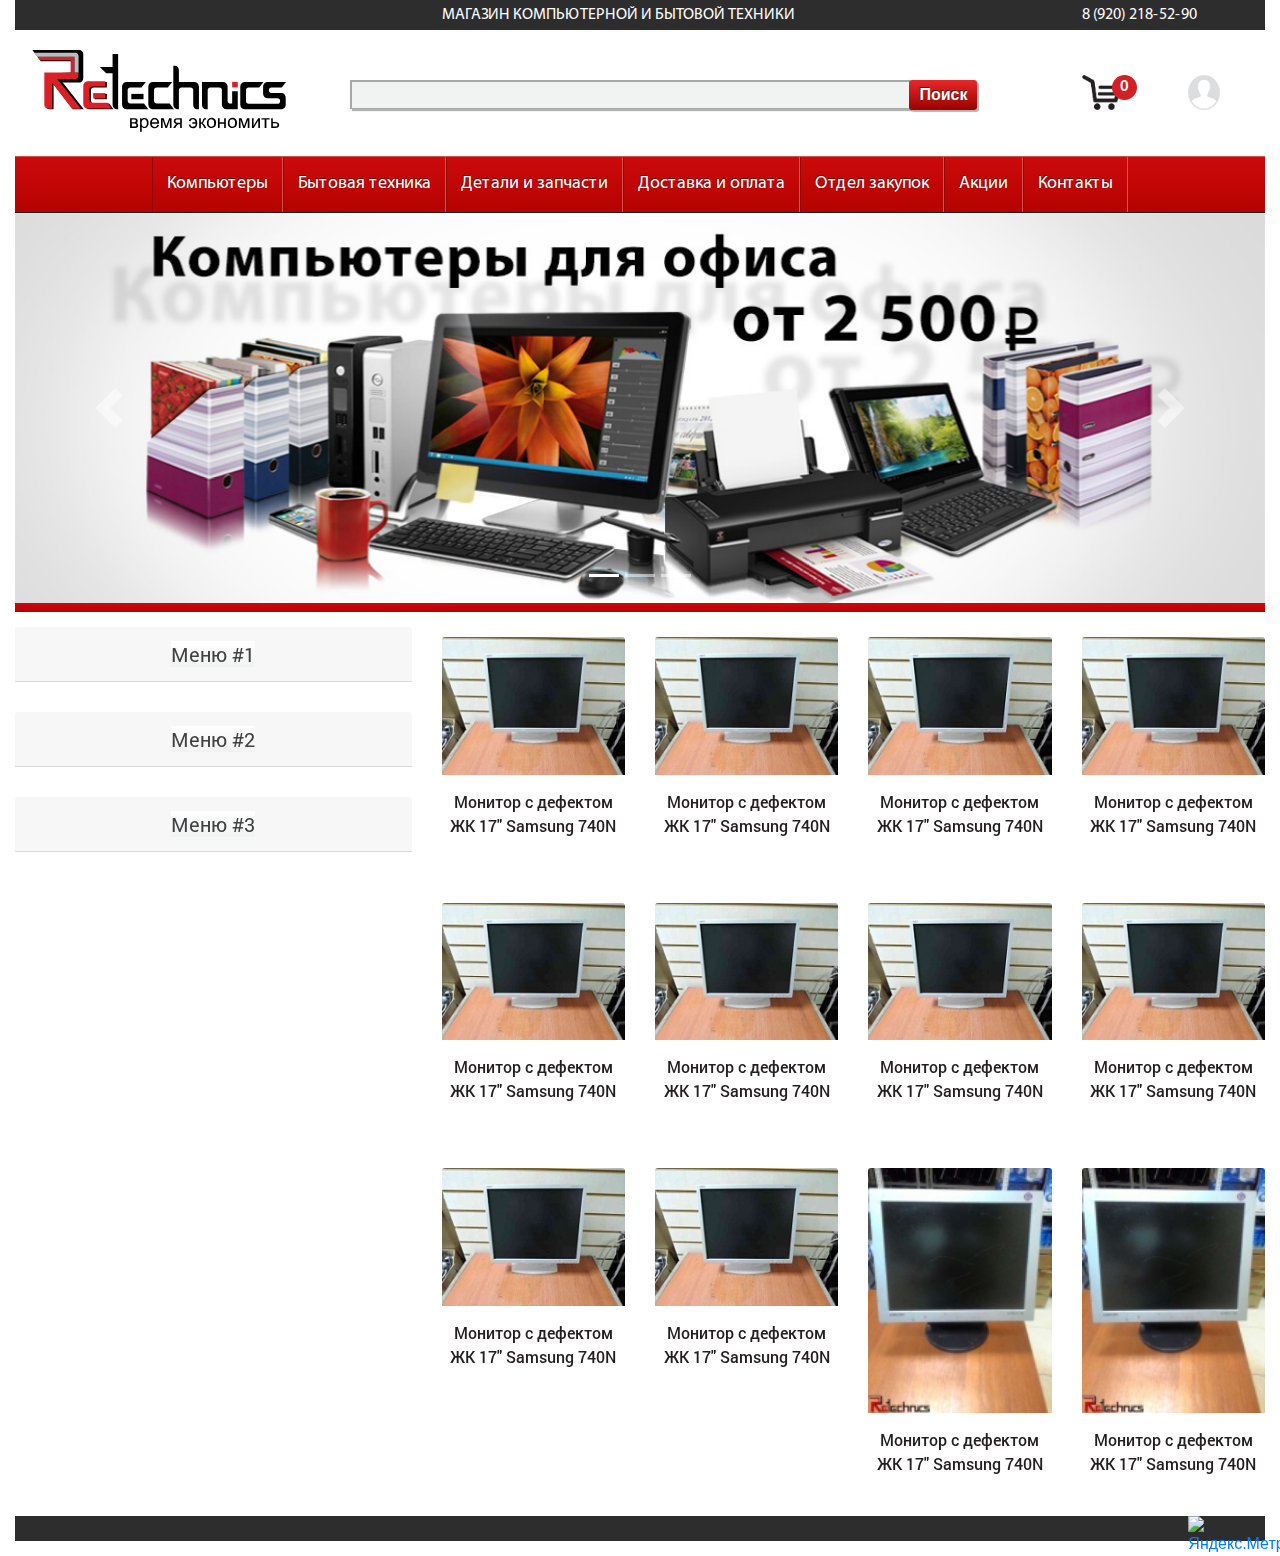
==== index.html @ f25ed740 "каталог v.1" ====
<!doctype html>
<html lang="en">
  <head>
    <!-- Required meta tags -->
    <meta charset="utf-8">
    <meta name="viewport" content="width=device-width, initial-scale=1, shrink-to-fit=no">
    <link rel="shortcut icon" href="image/favicon.ico" type="image/x-icon">
    <!-- Bootstrap CSS -->
    <link rel="stylesheet" href="css/bootstrap.min.css">
    <link rel="stylesheet" href="template_styles.css">
    <link rel="stylesheet" href="css/fonts.css">
    <!-- font-awesome -->
    <link rel="stylesheet" href="https://maxcdn.bootstrapcdn.com/font-awesome/4.4.0/css/font-awesome.min.css">


    <title>Ретехника - сток-центр компьютеров и мелкой бытовой техники </title>
  </head>
  <body>
    <!--header -->
    <header>
      <!--container-fluid-->
      <div class="container-fluid">

        <!--headline-->
        <div class= "headline">

          <!--row headline_phone-->
          <div class="headline_phone">  
            <div class="row">
                <div class="col-xl-4"></div>
                <div class="col-xl-4">МАГАЗИН КОМПЬЮТЕРНОЙ И БЫТОВОЙ ТЕХНИКИ</div>
                <div class="col-xl-2"></div>
                <div class="col-xl-2">8 (920) 218-52-90</div>
            </div>
          </div>
          <!--/row headline_phone-->

          <!--row logo_search_basket_lk-->
          <div class="row">
            <!--header_logo -->
            <div class="col-xl-3">
              <div class="headline_logo">
                <a href="#"><img src="image/logo.svg"></a>
              </div> 
            </div>
            <!--/header_logo-->
            <!--header_search -->
            <div class="col-xl-7">
              <div class="headline_search">
                <form action="/search/index.php" id="src_form">
                  <input class="headline_srctxt" type="text" name="q" value="" size="15" maxlength="50">      
                  <input class="headline_srcbnt" name="s" type="submit" value="Поиск">
                </form>
              </div>
            </div>
            <!--/header_search -->
            <!--header_basket -->
            <div class="col-xl-1">
              <div class="headline_basket">
                <a href="#">
                  <img src="image/cart.png" alt="Корзина">
                  <span>0</span>
                </a>
              </div>
            </div>  
            <!--/header_basket -->
            <!--header_lk -->
            <div class="col-xl-1">
              <div class="headline_login">
                <a href="#">
                  <img src="image/login.png" alt="Корзина">
                </a>
              </div>
            </div>  
            <!--/header_lk -->            
          </div>
          <!--/row logo_search_basket_lk-->

          <!--row header_menu-->
          <div class="row">
            <!--header_menu -->
            <div class="col-xl-12">
              <nav class="nav justify-content-center h_menu">
                <a class="nav-link active h_menu_item" href="#">Компьютеры</a>
                <a class="nav-link h_menu_item" href="#">Бытовая техника</a>
                <a class="nav-link h_menu_item" href="#">Детали и запчасти</a>
                <a class="nav-link h_menu_item" href="#">Доставка и оплата</a>
                <a class="nav-link h_menu_item" href="#">Отдел закупок</a>
                <a class="nav-link h_menu_item" href="#">Акции</a>
                <a class="nav-link h_menu_item" href="#">Контакты</a>
              </nav>
            </div>
            <!--/header_menu -->
          </div>
          <!--/row header_menu-->

          <!--row header_slider-->
          <div class="row">
            <div class="col-xl-12">
              <!--header_slider -->
              <div id="carouselExampleIndicators" class="carousel slide" data-ride="carousel">
                <ol class="carousel-indicators">
                  <li class="active" data-target="#carouselExampleIndicators" data-slider-to="0"></li>
                  <li data-target="#carouselExampleIndicators" data-slider-to="2"></li>
                  <li data-target="#carouselExampleIndicators" data-slider-to="3"></li>
                </ol>
                <div class="carousel-inner">
                  <div class="carousel-item active">
                    <img src="image/1.jpg" alt="" class="d-block w-100">
                  </div>
                  <div class="carousel-item ac">
                    <img src="image/2.jpg" alt="" class="d-block w-100">
                  </div>
                  <div class="carousel-item">
                    <img src="image/3.jpg" alt="" class="d-block w-100">
                  </div>
                </div>
                <a href="#carouselExampleIndicators" class="carousel-control-prev" role="button" data-slide="prev">
                  <span class="carousel-control-prev-icon" aria-hidden="true"></span>
                  <span class="sr-only">Previous</span>
                </a>
                <a href="#carouselExampleIndicators" class="carousel-control-next" role="button" data-slide="next">
                  <span class="carousel-control-next-icon" aria-hidden="true"></span>
                  <span class="sr-only">Next</span>
                </a>
              </div>
              <!--/header_slider -->
            </div>  
          </div>
          <!--/row header_slider -->

          <!--row header_bottom -->
          <div class="row">
            <div class="col-xl-12">
              <div class="headline_bottom"></div>
            </div>
          </div>
          <!--/row header_bottom -->
        </div>
        <!--/headline --> 
      </div>
      <!--/container-fluid-->
    </header>
    <!--/header -->

    <!--content-->
    <content>
      <!--container-fluid-->
      <div class="container-fluid">

          <!--row-->
          <div class="row">

            <div class="col-xl-4">
              <!--Left menu-->
              <div id="accordion">

                <!-- Первый уровень меню-->
                <div class="card lm">
                  <div class="card-header" id="headingOne">
                      <a data-toggle="collapse" href="#collapseOne">Меню #1</a>
                  </div>

                  <!-- Обертка для второго уровня меню-->
                  <div id="collapseOne" class="collapse" aria-labelledby="headingOne" data-parent="#accordion">
                    <div class="card-body">

                      <!-- Второй уровень меню-->
                      <div class="card">
                        <div class="card-header" id="headingOne_1">
                            <a data-toggle="collapse" href="#collapseOne_1">Меню #1_1</a>
                        </div>

                        <!-- Обертка для третьего уровня меню-->
                        <div id="collapseOne_1" class="collapse" aria-labelledby="headingOne_1" data-parent="#collapseOne">
                          <div class="card-body">
                            <!-- Третий уровень меню-->
                            <div class="card">
                              <div class="card-header" id="headingOne_1_1">
                                  <a data-toggle="collapse" href="#">Меню #1_1_1</a>
                              </div>
                            </div>
                            <div class="card">
                              <div class="card-header" id="headingOne_1_2">
                                  <a data-toggle="collapse" href="#">Меню #1_1_2</a>
                              </div>
                            </div>
                            <div class="card">
                              <div class="card-header" id="headingOne_1_3">
                                  <a data-toggle="collapse" href="#">Меню #1_1_3</a>
                              </div>
                            </div>
                            <div class="card">
                              <div class="card-header" id="headingOne_1_4">
                                  <a data-toggle="collapse" href="#">Меню #1_1_4</a>
                              </div>
                            </div>
                          </div>
                        </div>
                      </div>

                      <!-- Второй уровень меню-->
                      <div class="card">
                        <div class="card-header" id="headingOne_2">
                            <a data-toggle="collapse" href="#collapseOne_2">Меню #1_2</a>
                        </div>

                        <!-- Обертка для третьего уровня меню-->
                        <div id="collapseOne_2" class="collapse" aria-labelledby="headingOne_2" data-parent="#collapseOne">
                          <div class="card-body">
                            <!-- Третий уровень меню-->
                            <div class="card">
                              <div class="card-header" id="headingOne_2_1">
                                  <a data-toggle="collapse" href="#">Меню #1_2_1</a>
                              </div>
                            </div>
                            <div class="card">
                              <div class="card-header" id="headingOne_2_2">
                                  <a data-toggle="collapse" href="#">Меню #1_2_2</a>
                              </div>
                            </div>
                            <div class="card">
                              <div class="card-header" id="headingOne_2_3">
                                  <a data-toggle="collapse" href="#">Меню #1_2_3</a>
                              </div>
                            </div>
                            <div class="card">
                              <div class="card-header" id="headingOne_2_4">
                                  <a data-toggle="collapse" href="#">Меню #1_2_4</a>
                              </div>
                            </div>
                          </div>
                        </div>
                      </div>

                      <!-- Второй уровень меню-->
                      <div class="card">
                        <div class="card-header" id="headingOne_3">
                            <a data-toggle="collapse" href="#collapseOne_3">Меню #1_3</a>
                        </div>

                        <!-- Обертка для третьего уровня меню-->
                        <div id="collapseOne_3" class="collapse" aria-labelledby="headingOne_3" data-parent="#collapseOne">
                          <div class="card-body">
                            <!-- Третий уровень меню-->
                            <div class="card">
                              <div class="card-header" id="headingOne_3_1">
                                  <a data-toggle="collapse" href="#">Меню #1_3_1</a>
                              </div>
                            </div>
                            <div class="card">
                              <div class="card-header" id="headingOne_3_2">
                                  <a data-toggle="collapse" href="#">Меню #1_3_2</a>
                              </div>
                            </div>
                            <div class="card">
                              <div class="card-header" id="headingOne_3_3">
                                  <a data-toggle="collapse" href="#">Меню #1_3_3</a>
                              </div>
                            </div>
                            <div class="card">
                              <div class="card-header" id="headingOne_3_4">
                                  <a data-toggle="collapse" href="#">Меню #1_3_4</a>
                              </div>
                            </div>

                          </div>
                        </div>
                      </div>        
                    </div>
                  </div>
                </div> 

                <!-- Первый уровень меню-->
                <div class="card lm">
                  <div class="card-header" id="headingTwo">
                      <a data-toggle="collapse" href="#collapseTwo">Меню #2</a>
                  </div>

                  <!-- Обертка для второго уровня меню-->
                  <div id="collapseTwo" class="collapse" aria-labelledby="headingTwo" data-parent="#accordion">
                    <div class="card-body">

                      <!--Второй уровень меню-->
                      <div class="card">
                        <div class="card-header" id="headingTwo_1">
                            <a data-toggle="collapse" href="#">Меню #2_1</a>
                        </div>
                      </div>
                      <!--Второй уровень меню-->
                      <div class="card">
                        <div class="card-header" id="headingTwo_2">
                            <a data-toggle="collapse" href="#">Меню #2_2</a>
                        </div>
                      </div>
                      <!--Второй уровень меню-->
                      <div class="card">
                        <div class="card-header" id="headingTwo_3">
                            <a data-toggle="collapse" href="#">Меню #2_3</a>
                        </div>
                      </div>          

                    </div>
                  </div>
                </div>

                <!-- Первый уровень меню-->
                <div class="card lm">
                  <div class="card-header" id="headingThree">
                       <a data-toggle="collapse" href="#collapseThree">Меню #3</a>
                  </div>
                  <div id="collapseThree" class="collapse" aria-labelledby="headingThree" data-parent="#accordion">
                    <div class="card-body">
                      <!--Второй уровень меню-->
                      <div class="card">
                        <div class="card-header" id="headingThree_1">
                            <a data-toggle="collapse" href="#">Меню #3_1</a>
                        </div>
                      </div>
                      <!--Второй уровень меню-->
                      <div class="card">
                        <div class="card-header" id="headingThree_2">
                            <a data-toggle="collapse" href="#">Меню #3_2</a>
                        </div>
                      </div>
                      <!--Второй уровень меню-->
                      <div class="card">
                        <div class="card-header" id="headingThree_3">
                            <a data-toggle="collapse" href="#">Меню #3_3</a>
                        </div>
                      </div>
                    </div>
                  </div>
                </div>
              </div>
              <!--/Left menu-->
            </div>

            <div class="col-xl-8">
              <!--row 1-->
              <div class="row">
                <div class="card-deck">
                  <div class="card">
                    <img class="card-img-top" src="image/prod_1.jpg" alt="Card image cap">
                    <div class="card-footer">Монитор с дефектом ЖК 17" Samsung 740N</div>
                  </div>
                  <div class="card">
                    <img class="card-img-top" src="image/prod_1.jpg" alt="Card image cap">
                    <div class="card-footer">Монитор с дефектом ЖК 17" Samsung 740N</div>
                  </div>
                  <div class="card">
                    <img class="card-img-top" src="image/prod_1.jpg" alt="Card image cap">
                    <div class="card-footer">Монитор с дефектом ЖК 17" Samsung 740N</div>
                  </div>
                  <div class="card">
                    <img class="card-img-top" src="image/prod_1.jpg" alt="Card image cap">
                    <div class="card-footer">Монитор с дефектом ЖК 17" Samsung 740N</div>
                  </div>
                </div>
              </div>
              <!--/row 1-->
              <!--row 2-->
              <div class="row">
                <div class="card-deck">
                  <div class="card">
                    <img class="card-img-top" src="image/prod_1.jpg" alt="Card image cap">
                    <div class="card-footer">Монитор с дефектом ЖК 17" Samsung 740N</div>
                  </div>
                  <div class="card">
                    <img class="card-img-top" src="image/prod_1.jpg" alt="Card image cap">
                    <div class="card-footer">Монитор с дефектом ЖК 17" Samsung 740N</div>
                  </div>
                  <div class="card">
                    <img class="card-img-top" src="image/prod_1.jpg" alt="Card image cap">
                    <div class="card-footer">Монитор с дефектом ЖК 17" Samsung 740N</div>
                  </div>
                  <div class="card">
                    <img class="card-img-top" src="image/prod_1.jpg" alt="Card image cap">
                    <div class="card-footer">Монитор с дефектом ЖК 17" Samsung 740N</div>
                  </div>
                </div>
              </div>
              <!--/row end-->
              <!--row 3-->
              <div class="row">
                <div class="card-deck">
                  <div class="card">
                    <img class="card-img-top" src="image/prod_1.jpg" alt="Card image cap">
                    <div class="card-footer">Монитор с дефектом ЖК 17" Samsung 740N</div>
                  </div>
                  <div class="card">
                    <img class="card-img-top" src="image/prod_1.jpg" alt="Card image cap">
                    <div class="card-footer">Монитор с дефектом ЖК 17" Samsung 740N</div>
                  </div>
                  <div class="card">
                    <img class="card-img-top" src="image/prod_2.jpg" alt="Card image cap">
                    <div class="card-footer">Монитор с дефектом ЖК 17" Samsung 740N</div>
                  </div>
                  <div class="card">
                    <img class="card-img-top" src="image/prod_2.jpg" alt="Card image cap">
                    <div class="card-footer">Монитор с дефектом ЖК 17" Samsung 740N</div>
                  </div>
                </div>
              </div>
              <!--/row 3-->
            </div>

          </div> 
          <!--/row-->
      </div>
      <!--/container-fluid-->
    </content>
    <!--/content-->      

    <footer>
      <div class="container-fluid">
        <div class="footerline_chet">
          <div class="row">
            <div class="col-md-11"></div>
            <div class="col-md-1">
              <!-- Yandex.Metrika informer -->
              <a href="https://metrika.yandex.ru/stat/?id=29306175&amp;from=informer" target="_blank" rel="nofollow"><!-- /Yandex.Metrika informer --><img src="https://informer.yandex.ru/informer/29306175/1_1_FFFFFFFF_EFEFEFFF_0_pageviews" style="width:80px; height:15px; border:0;" alt="Яндекс.Метрика" title="Яндекс.Метрика: данные за сегодня (просмотры)" class="ym-advanced-informer" data-cid="29306175" data-lang="ru"></a>
              <!-- /Yandex.Metrika informer -->
            </div>
          </div>
        </div>
      </div>
    </footer>

    <!-- Optional JavaScript -->
    <!-- jQuery first, then Popper.js, then Bootstrap JS -->
    <script src="https://code.jquery.com/jquery-3.3.1.slim.min.js" integrity="sha384-q8i/X+965DzO0rT7abK41JStQIAqVgRVzpbzo5smXKp4YfRvH+8abtTE1Pi6jizo" crossorigin="anonymous"></script>
    <script src="https://cdnjs.cloudflare.com/ajax/libs/popper.js/1.14.3/umd/popper.min.js" integrity="sha384-ZMP7rVo3mIykV+2+9J3UJ46jBk0WLaUAdn689aCwoqbBJiSnjAK/l8WvCWPIPm49" crossorigin="anonymous"></script>
    <script src="https://stackpath.bootstrapcdn.com/bootstrap/4.1.2/js/bootstrap.min.js" integrity="sha384-o+RDsa0aLu++PJvFqy8fFScvbHFLtbvScb8AjopnFD+iEQ7wo/CG0xlczd+2O/em" crossorigin="anonymous"></script>
    <script>document.write('<script src="http://' + (location.host || 'localhost').split(':')[0] + ':35729/livereload.js?snipver=1"></' + 'script>')</script>
  </body>
</html>
---- template_styles.css ----
body {
	color: #000000;
}

/*** header***/
.headline {
	background-color: #ffffff;
}
.headline_phone{
    background-color: #2E2D2E;
    height: 30px;
    font-family: "MyriadPro-Regular";4
    font-size: 12px;
    color: #ffffff;
    line-height: 30px;
    }

.headline_logo{
	margin: 15px;
}

/* header_search*/
.headline_search{
    width: 100%;
    /*height: 100px;*/
}
.headline_srctxt{
    width: 560px;
    margin: 50px 15px 0px 15px;
    border-top: 2px solid #A6A7A7;
    border-left: 2px solid #A6A7A7;
    border-bottom: 1px solid #A6A7A7;
    border-right: 1px solid #A6A7A7;
    background: #F1F2F2;
    box-shadow: 2px 2px 1px rgba(0,0,0,0.3);
}
.headline_srcbnt{
    background: #e62929;
    background: -moz-linear-gradient(-90deg, #e62929 0%, #990300 100%);
    background: -webkit-gradient(linear, left top, right bottom, color-stop(0%,#e62929), color-stop(100%,#990300));
    background: -webkit-linear-gradient(-90deg, #e62929 0%,#990300 100%);
    background: -o-linear-gradient(-90deg, #e62929 0%,#990300 100%);
    background: -ms-linear-gradient(-90deg, #e62929 0%,#990300 100%);
    background: linear-gradient(180deg, #e62929 0%,#990300 100%);
    filter: progid:DXImageTransform.Microsoft.gradient( startColorstr='#e62929', endColorstr='#990300',GradientType=1 );
    padding: 3px 10px;
    border: none;
    border-radius: 3px;
    color: #fff;
    font-weight: bold;
    cursor: pointer;
    text-shadow: -1px -1px 0px #630C0C;
    box-shadow: 2px 2px 1px rgba(0,0,0,0.3);
    position: relative;
    left: -20px;
}
/* /header_search*/

/* header_basket*/
.headline_basket, 
.headline_login{
    position: relative;
    display: inline-block;
    margin-top: 45px;
}
.headline_basket a img,
.headline_login a img {
    height: 35px;
}
.headline_basket a span {
    font-family: "MyriadPro-Semibold" !important;
    background-color: #D32027;
    position: absolute;
    color: #fff;
    width: 25px;
    height: 25px;
    text-align: center;
    -webkit-border-radius: 100px;
    -moz-border-radius: 100px;
    border-radius: 100px;
    top: 0;
    right: -15px;
}
/* /header_basket*/

/* header_menu*/
.h_menu{
    margin-top: 5px;
    background: linear-gradient(to bottom, rgba(204,10,10,1) 0%,rgba(181,3,0,1) 100%);    
    width: 100%;
    border-top: 1px solid #D55251;
    border-bottom: 1px solid #231F20;; 
}
.h_menu_item{
    border-right: 1px solid #D35150;
    border-left: 1px solid  #8A0C0A;
    padding: 14px;
    color: #fff;
    font-size: 18px;
    text-decoration: none;
    font-family: "MyriadPro-Regular";
    text-shadow: -1px -1px 0px #630C0C;   
}
/* /header_menu*/

/* header_slider*/
.carousel-control-next-icon, 
.carousel-control-prev-icon {
    height: 40px;
    width: 40px;
}
/* /header_slider*/


.headline_bottom {
    background: linear-gradient(to bottom, rgba(204,10,10,1) 0%,rgba(181,3,0,1) 100%);
    height: 9px;
    width: 100%;
}
/*** /header***/

/**/
.content_logo{
    position: relative;
    left: -25px;
}
/*Левое меню*/
.lm a{
    width: 100%;
    font-family: "RobotoRegular";
    font-size: 20px;
    color: #414042;
    background: #ffffff;
    background: -moz-linear-gradient(top, #ffffff 0%, #f1f2f2 100%);
    background: -webkit-gradient(linear, left top, left bottom, color-stop(0%,#ffffff), color-stop(100%,#f1f2f2));
    background: -webkit-linear-gradient(top, #ffffff 0%,#f1f2f2 100%);
    background: -o-linear-gradient(top, #ffffff 0%,#f1f2f2 100%);
    background: -ms-linear-gradient(top, #ffffff 0%,#f1f2f2 100%);
    background: linear-gradient(to bottom, #ffffff 0%,#f1f2f2 100%);
    filter: progid:DXImageTransform.Microsoft.gradient( startColorstr='#ffffff', endColorstr='#f1f2f2',GradientType=0 );
}
.lm_l1{
    padding-left: 35px;
}
.lm_l2{
    padding-left: 50px;
}
.lm_l3{
    padding-left: 65px;
}
/*Левое меню*/
/*Блок Каталог*/
.card-deck{
    margin-left: 0;
    margin-right: 0;
    margin-top: 10px;
    margin-bottom: 10px;
}
.card, .card-footer{
    border: 0;
    background: transparent;
    padding: 15px 0 15px 0;
    text-align: center;
    font-family: "RobotoMedium";
    font-size: 16px;
    color: #231F20;
}
.card-body{
    vertical-align: middle;
    margin:auto;
    flex: none;
    padding: 0;
}

/*Блок Каталог*/
/*Подвал сайта*/
.footerline_chet{
    background: #2E2D2E;
    height: 25px;
}
.footerline_2
/*подвал сайта*/
---- css/fonts.css ----
/* font-family: "RobotoRegular"; */
@font-face {
	font-family: "RobotoRegular";
	src: url("../fonts/RobotoRegular/RobotoRegular.eot");
	src: url("../fonts/RobotoRegular/RobotoRegular.eot?#iefix")format("embedded-opentype"),
	url("../fonts/RobotoRegular/RobotoRegular.woff") format("woff"),
	url("../fonts/RobotoRegular/RobotoRegular.ttf") format("truetype");
	font-style: normal;
	font-weight: normal;
}
/* font-family: "RobotoLight"; */
@font-face {
	font-family: "RobotoLight";
	src: url("../fonts/RobotoLight/RobotoLight.eot");
	src: url("../fonts/RobotoLight/RobotoLight.eot?#iefix")format("embedded-opentype"),
	url("../fonts/RobotoLight/RobotoLight.woff") format("woff"),
	url("../fonts/RobotoLight/RobotoLight.ttf") format("truetype");
	font-style: normal;
	font-weight: normal;
}
/* font-family: "RobotoMedium"; */
@font-face {
	font-family: "RobotoMedium";
	src: url("../fonts/RobotoMedium/RobotoMedium.eot");
	src: url("../fonts/RobotoMedium/RobotoMedium.eot?#iefix")format("embedded-opentype"),
	url("../fonts/RobotoMedium/RobotoMedium.woff") format("woff"),
	url("../fonts/RobotoMedium/RobotoMedium.ttf") format("truetype");
	font-style: normal;
	font-weight: normal;
}
/* font-family: "RobotoBold"; */

@font-face {
	font-family: "RobotoBold";
	src: url("../fonts/RobotoBold/RobotoBold.eot");
	src: url("../fonts/RobotoBold/RobotoBold.eot?#iefix")format("embedded-opentype"),
	url("../fonts/RobotoBold/RobotoBold.woff") format("woff"),
	url("../fonts/RobotoBold/RobotoBold.ttf") format("truetype");
	font-style: normal;
	font-weight: normal;
}
@font-face {
	font-family: "MyriadPro-BoldIt";
	src: url("../fonts/MyriadPro-BoldIt/MyriadPro-BoldIt.eot");
	src: url("../fonts/MyriadPro-BoldIt/MyriadPro-BoldIt.eot?#iefix")format("embedded-opentype"),
	url("../fonts/MyriadPro-BoldIt/MyriadPro-BoldIt.woff") format("woff"),
	url("../fonts/MyriadPro-BoldIt/MyriadPro-BoldIt.ttf") format("truetype");
	font-style: normal;
	font-weight: normal;
}
@font-face {
	font-family: "MyriadPro-Semibold";
	src: url("../fonts/MyriadPro-Semibold/MyriadPro-Semibold.eot");
	src: url("../fonts/MyriadPro-Semibold/MyriadPro-Semibold.eot?#iefix")format("embedded-opentype"),
	url("../fonts/MyriadPro-Semibold/MyriadPro-Semibold.woff") format("woff"),
	url("../fonts/MyriadPro-Semibold/MyriadPro-Semibold.ttf") format("truetype");
	font-style: normal;
	font-weight: normal;
}
@font-face {
	font-family: "MyriadPro-Regular";
	src: url("../fonts/MyriadPro-Regular/MyriadPro-Regular.eot");
	src: url("../fonts/MyriadPro-Regular/MyriadPro-Regular.eot?#iefix")format("embedded-opentype"),
	url("../fonts/MyriadPro-Regular/MyriadPro-Regular.woff") format("woff"),
	url("../fonts/MyriadPro-Regular/MyriadPro-Regular.ttf") format("truetype");
	font-style: normal;
	font-weight: normal;
}
@font-face {
	font-family: "MyriadPro-Bold";
	src: url("../fonts/MyriadPro-Bold/MyriadPro-Bold.eot");
	src: url("../fonts/MyriadPro-Bold/MyriadPro-Bold.eot?#iefix")format("embedded-opentype"),
	url("../fonts/MyriadPro-Bold/MyriadPro-Bold.woff") format("woff"),
	url("../fonts/MyriadPro-Bold/MyriadPro-Bold.ttf") format("truetype");
	font-style: normal;
	font-weight: normal;
}
@font-face {
	font-family: "RobotoRegular";
	src: url("../fonts/RobotoRegular/RobotoRegular.eot");
	src: url("../fonts/RobotoRegular/RobotoRegular.eot?#iefix")format("embedded-opentype"),
	url("../fonts/RobotoRegular/RobotoRegular.woff") format("woff"),
	url("../fonts/RobotoRegular/RobotoRegular.ttf") format("truetype");
	font-style: normal;
	font-weight: normal;
}
@font-face {
	font-family: "RobotoMedium";
	src: url("../fonts/RobotoMedium/RobotoMedium.eot");
	src: url("../fonts/RobotoMedium/RobotoMedium.eot?#iefix")format("embedded-opentype"),
	url("../fonts/RobotoMedium/RobotoMedium.woff") format("woff"),
	url("../fonts/RobotoMedium/RobotoMedium.ttf") format("truetype");
	font-style: normal;
	font-weight: normal;
}
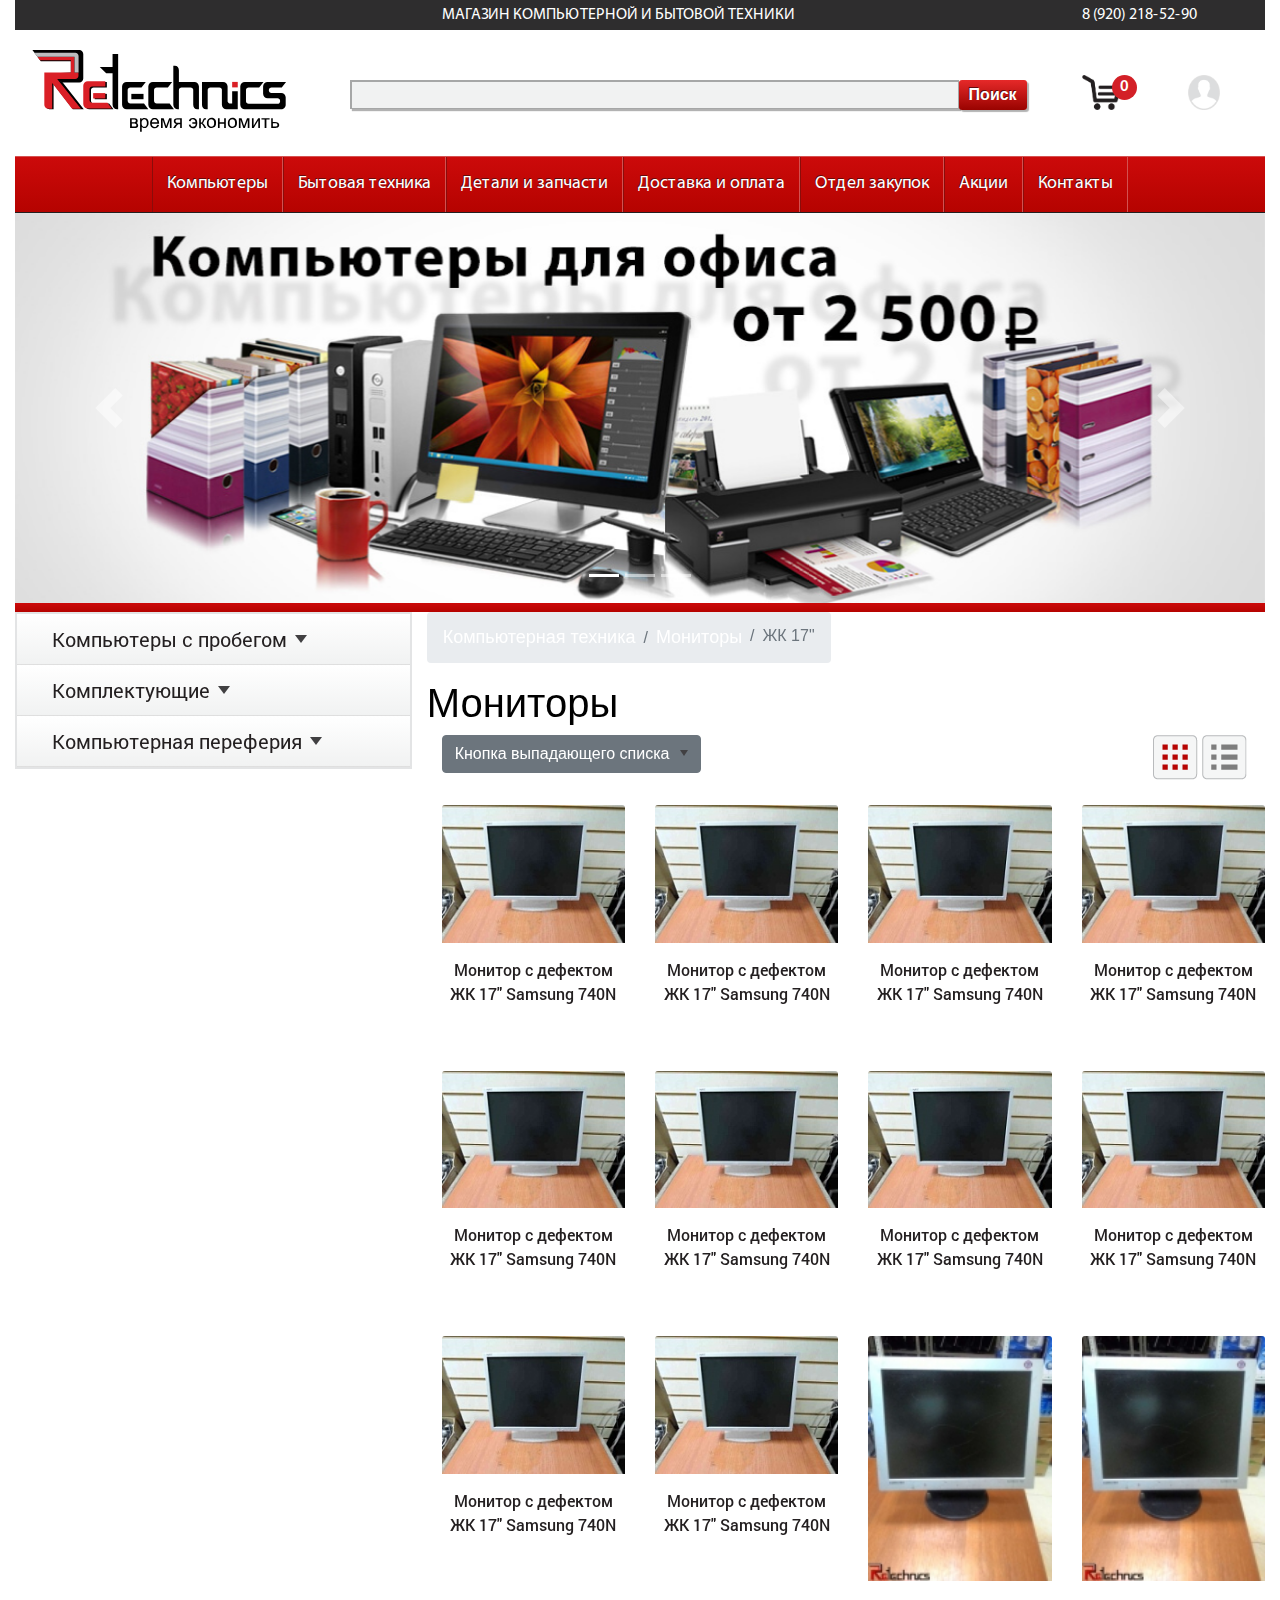
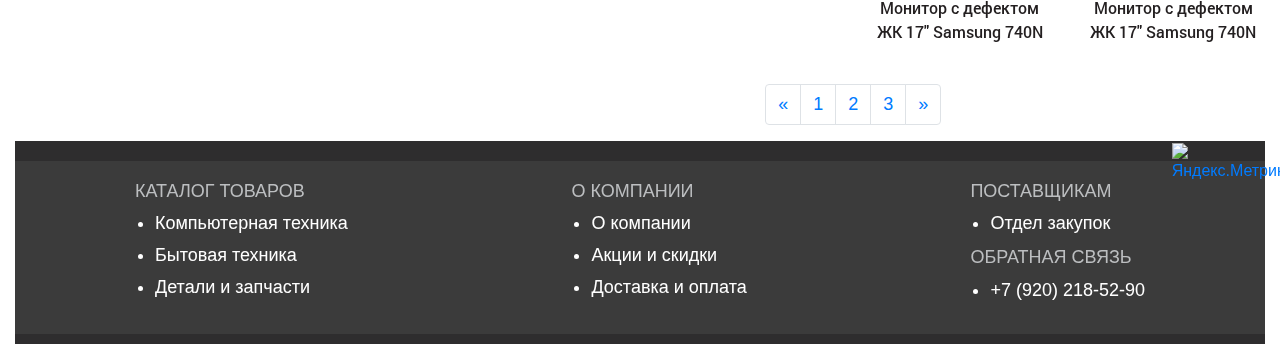
==== commit 00d01e7d: "каталог v.2" ====
--- a/index.html
+++ b/index.html
@@ -151,14 +151,15 @@
           <!--row-->
           <div class="row">
 
+            <!--left_menu-->
             <div class="col-xl-4">
               <!--Left menu-->
-              <div id="accordion">
+              <div class="LM" id="accordion">
 
                 <!-- Первый уровень меню-->
-                <div class="card lm">
-                  <div class="card-header" id="headingOne">
-                      <a data-toggle="collapse" href="#collapseOne">Меню #1</a>
+                <div class="card p-0">
+                  <div class="card-header lmenu" id="headingOne">
+                    <a data-toggle="collapse" href="#collapseOne" class="dropdown-toggle">Компьютеры с пробегом</a>
                   </div>
 
                   <!-- Обертка для второго уровня меню-->
@@ -166,33 +167,33 @@
                     <div class="card-body">
 
                       <!-- Второй уровень меню-->
-                      <div class="card">
-                        <div class="card-header" id="headingOne_1">
-                            <a data-toggle="collapse" href="#collapseOne_1">Меню #1_1</a>
+                      <div class="card p-0">
+                        <div class="card-header lmenu lm_l2" id="headingOne_1">
+                            <a data-toggle="collapse" href="#collapseOne_1"  class="dropdown-toggle">Компьютеры на платформе Intel</a>
                         </div>
 
                         <!-- Обертка для третьего уровня меню-->
                         <div id="collapseOne_1" class="collapse" aria-labelledby="headingOne_1" data-parent="#collapseOne">
                           <div class="card-body">
                             <!-- Третий уровень меню-->
-                            <div class="card">
-                              <div class="card-header" id="headingOne_1_1">
-                                  <a data-toggle="collapse" href="#">Меню #1_1_1</a>
-                              </div>
-                            </div>
-                            <div class="card">
-                              <div class="card-header" id="headingOne_1_2">
-                                  <a data-toggle="collapse" href="#">Меню #1_1_2</a>
-                              </div>
-                            </div>
-                            <div class="card">
-                              <div class="card-header" id="headingOne_1_3">
-                                  <a data-toggle="collapse" href="#">Меню #1_1_3</a>
-                              </div>
-                            </div>
-                            <div class="card">
-                              <div class="card-header" id="headingOne_1_4">
-                                  <a data-toggle="collapse" href="#">Меню #1_1_4</a>
+                            <div class="card p-0">
+                              <div class="card-header lmenu lm_l3" id="headingOne_1_1">
+                                  <a data-toggle="collapse" href="#">370 Socket</a>
+                              </div>
+                            </div>
+                            <div class="card p-0">
+                              <div class="card-header lmenu lm_l3" id="headingOne_1_2">
+                                  <a data-toggle="collapse" href="#">478 Socket</a>
+                              </div>
+                            </div>
+                            <div class="card p-0">
+                              <div class="card-header lmenu lm_l3" id="headingOne_1_3">
+                                  <a data-toggle="collapse" href="#">775 Socket</a>
+                              </div>
+                            </div>
+                            <div class="card p-0">
+                              <div class="card-header lmenu lm_l3" id="headingOne_1_4">
+                                  <a data-toggle="collapse" href="#">1150 Socket</a>
                               </div>
                             </div>
                           </div>
@@ -200,33 +201,33 @@
                       </div>
 
                       <!-- Второй уровень меню-->
-                      <div class="card">
-                        <div class="card-header" id="headingOne_2">
-                            <a data-toggle="collapse" href="#collapseOne_2">Меню #1_2</a>
+                      <div class="card p-0">
+                        <div class="card-header lmenu lm_l2" id="headingOne_2">
+                            <a data-toggle="collapse" href="#collapseOne_2"  class="dropdown-toggle">Компьютеры на платформе AMD</a>
                         </div>
 
                         <!-- Обертка для третьего уровня меню-->
                         <div id="collapseOne_2" class="collapse" aria-labelledby="headingOne_2" data-parent="#collapseOne">
                           <div class="card-body">
                             <!-- Третий уровень меню-->
-                            <div class="card">
-                              <div class="card-header" id="headingOne_2_1">
-                                  <a data-toggle="collapse" href="#">Меню #1_2_1</a>
-                              </div>
-                            </div>
-                            <div class="card">
-                              <div class="card-header" id="headingOne_2_2">
-                                  <a data-toggle="collapse" href="#">Меню #1_2_2</a>
-                              </div>
-                            </div>
-                            <div class="card">
-                              <div class="card-header" id="headingOne_2_3">
-                                  <a data-toggle="collapse" href="#">Меню #1_2_3</a>
-                              </div>
-                            </div>
-                            <div class="card">
-                              <div class="card-header" id="headingOne_2_4">
-                                  <a data-toggle="collapse" href="#">Меню #1_2_4</a>
+                            <div class="card p-0">
+                              <div class="card-header lmenu lm_l3" id="headingOne_2_1">
+                                  <a data-toggle="collapse" href="#">754 Socket</a>
+                              </div>
+                            </div>
+                            <div class="card p-0">
+                              <div class="card-header lmenu lm_l3" id="headingOne_2_2">
+                                  <a data-toggle="collapse" href="#">939 Socket</a>
+                              </div>
+                            </div>
+                            <div class="card p-0">
+                              <div class="card-header lmenu lm_l3" id="headingOne_2_3">
+                                  <a data-toggle="collapse" href="#">A Socket</a>
+                              </div>
+                            </div>
+                            <div class="card p-0">
+                              <div class="card-header lmenu lm_l3" id="headingOne_2_4">
+                                  <a data-toggle="collapse" href="#">AM2 Socket </a>
                               </div>
                             </div>
                           </div>
@@ -234,33 +235,33 @@
                       </div>
 
                       <!-- Второй уровень меню-->
-                      <div class="card">
-                        <div class="card-header" id="headingOne_3">
-                            <a data-toggle="collapse" href="#collapseOne_3">Меню #1_3</a>
+                      <div class="card p-0">
+                        <div class="card-header lmenu lm_l2" id="headingOne_3">
+                            <a data-toggle="collapse" href="#collapseOne_3"  class="dropdown-toggle">Компьютеры на платформе Apple</a>
                         </div>
 
                         <!-- Обертка для третьего уровня меню-->
                         <div id="collapseOne_3" class="collapse" aria-labelledby="headingOne_3" data-parent="#collapseOne">
                           <div class="card-body">
                             <!-- Третий уровень меню-->
-                            <div class="card">
-                              <div class="card-header" id="headingOne_3_1">
-                                  <a data-toggle="collapse" href="#">Меню #1_3_1</a>
-                              </div>
-                            </div>
-                            <div class="card">
-                              <div class="card-header" id="headingOne_3_2">
-                                  <a data-toggle="collapse" href="#">Меню #1_3_2</a>
-                              </div>
-                            </div>
-                            <div class="card">
-                              <div class="card-header" id="headingOne_3_3">
-                                  <a data-toggle="collapse" href="#">Меню #1_3_3</a>
-                              </div>
-                            </div>
-                            <div class="card">
-                              <div class="card-header" id="headingOne_3_4">
-                                  <a data-toggle="collapse" href="#">Меню #1_3_4</a>
+                            <div class="card p-0">
+                              <div class="card-header lmenu lm_l3" id="headingOne_3_1">
+                                  <a data-toggle="collapse" href="#">Компьютеры на платформе Apple</a>
+                              </div>
+                            </div>
+                            <div class="card p-0">
+                              <div class="card-header lmenu lm_l3" id="headingOne_3_2">
+                                  <a data-toggle="collapse" href="#">Компьютеры на платформе Apple</a>
+                              </div>
+                            </div>
+                            <div class="card p-0">
+                              <div class="card-header lmenu lm_l3" id="headingOne_3_3">
+                                  <a data-toggle="collapse" href="#">Компьютеры на платформе Apple</a>
+                              </div>
+                            </div>
+                            <div class="card p-0">
+                              <div class="card-header lmenu lm_l3" id="headingOne_3_4">
+                                  <a data-toggle="collapse" href="#">Компьютеры на платформе Apple</a>
                               </div>
                             </div>
 
@@ -272,9 +273,9 @@
                 </div> 
 
                 <!-- Первый уровень меню-->
-                <div class="card lm">
-                  <div class="card-header" id="headingTwo">
-                      <a data-toggle="collapse" href="#collapseTwo">Меню #2</a>
+                <div class="card p-0">
+                  <div class="card-header lmenu" id="headingTwo">
+                      <a data-toggle="collapse" href="#collapseTwo"  class="dropdown-toggle">Комплектующие</a>
                   </div>
 
                   <!-- Обертка для второго уровня меню-->
@@ -282,21 +283,21 @@
                     <div class="card-body">
 
                       <!--Второй уровень меню-->
-                      <div class="card">
-                        <div class="card-header" id="headingTwo_1">
-                            <a data-toggle="collapse" href="#">Меню #2_1</a>
+                      <div class="card p-0"> 
+                        <div class="card-header lmenu lm_l2" id="headingTwo_1">
+                            <a data-toggle="collapse" href="#">Оперативная память</a>
                         </div>
                       </div>
                       <!--Второй уровень меню-->
-                      <div class="card">
-                        <div class="card-header" id="headingTwo_2">
-                            <a data-toggle="collapse" href="#">Меню #2_2</a>
+                      <div class="card p-0">
+                        <div class="card-header lmenu lm_l2" id="headingTwo_2">
+                            <a data-toggle="collapse" href="#">Материнская плата</a>
                         </div>
                       </div>
                       <!--Второй уровень меню-->
-                      <div class="card">
-                        <div class="card-header" id="headingTwo_3">
-                            <a data-toggle="collapse" href="#">Меню #2_3</a>
+                      <div class="card p-0">
+                        <div class="card-header lmenu lm_l2" id="headingTwo_3">
+                            <a data-toggle="collapse" href="#">Процессоры</a>
                         </div>
                       </div>          
 
@@ -305,38 +306,87 @@
                 </div>
 
                 <!-- Первый уровень меню-->
-                <div class="card lm">
-                  <div class="card-header" id="headingThree">
-                       <a data-toggle="collapse" href="#collapseThree">Меню #3</a>
+                <div class="card p-0">
+                  <div class="card-header lmenu" id="headingThree">
+                       <a data-toggle="collapse" href="#collapseThree"  class="dropdown-toggle">Компьютерная переферия</a>
                   </div>
                   <div id="collapseThree" class="collapse" aria-labelledby="headingThree" data-parent="#accordion">
                     <div class="card-body">
                       <!--Второй уровень меню-->
-                      <div class="card">
-                        <div class="card-header" id="headingThree_1">
-                            <a data-toggle="collapse" href="#">Меню #3_1</a>
+                      <div class="card p-0">
+                        <div class="card-header lmenu lm_l2" id="headingThree_1">
+                            <a data-toggle="collapse" href="#">Флеш накопители USB</a>
                         </div>
                       </div>
                       <!--Второй уровень меню-->
-                      <div class="card">
-                        <div class="card-header" id="headingThree_2">
-                            <a data-toggle="collapse" href="#">Меню #3_2</a>
+                      <div class="card p-0">
+                        <div class="card-header lmenu lm_l2" id="headingThree_2">
+                            <a data-toggle="collapse" href="#">Флеш карты SD microSD</a>
                         </div>
                       </div>
                       <!--Второй уровень меню-->
-                      <div class="card">
-                        <div class="card-header" id="headingThree_3">
-                            <a data-toggle="collapse" href="#">Меню #3_3</a>
+                      <div class="card p-0">
+                        <div class="card-header lmenu lm_l2" id="headingThree_3">
+                            <a data-toggle="collapse" href="#">Блоки питания внешние</a>
                         </div>
                       </div>
                     </div>
                   </div>
                 </div>
               </div>
-              <!--/Left menu-->
-            </div>
-
+              <!--/Left menu-->              
+            </div>
+            <!--/left_menu-->
+
+
+            <!--catalog-->
             <div class="col-xl-8">
+              <!--breadcrumb-->
+              <div class="row">
+                <nav aria-label="breadcrumb">
+                  <ol class="breadcrumb">
+                    <li class="breadcrumb-item"><a href="#">Компьютерная техника</a></li>
+                    <li class="breadcrumb-item"><a href="#">Мониторы</a></li>
+                    <li class="breadcrumb-item active" aria-current="page">ЖК 17"</li>
+                  </ol>
+                </nav>
+              </div>
+              <!--/breadcrumb-->
+              <!--catalog_title-->
+              <div class="row">
+                <h1>Мониторы</h1>  
+              </div>
+              <!--/catalog_title-->
+
+              <!--catalog_view_settings-->
+              <div class="row">
+
+                <!--catalog_sort-->
+                <div class="col-xl-8"> 
+                  <div class="dropdown">
+                    <button class="btn btn-secondary dropdown-toggle" type="button" id="dropdownMenuButton" data-toggle="dropdown" aria-haspopup="true" aria-expanded="false">
+                      Кнопка выпадающего списка
+                    </button>
+                    <div class="dropdown-menu" aria-labelledby="dropdownMenuButton">
+                      <a class="dropdown-item" href="#">Action</a>
+                      <a class="dropdown-item" href="#">Another action</a>
+                      <a class="dropdown-item" href="#">Something else here</a>
+                    </div>
+                  </div>
+                </div>
+                <!--/catalog_sort-->
+                <div class="col-xl-2"></div>
+                <!--catalog_page_view-->
+                <div class="col-xl-2">
+                  <!--catalog_table_view-->
+                  <a href="#"><img src="image/table_view.png"></a>
+                  <!--catalog_list_view-->
+                  <a href="#"><img src="image/list_view.png"></a>
+                </div>
+                <!--/catalog_page_view-->
+              </div>  
+              <!--catalog_view_settings-->
+
               <!--row 1-->
               <div class="row">
                 <div class="card-deck">
@@ -403,7 +453,34 @@
                 </div>
               </div>
               <!--/row 3-->
-            </div>
+
+              <!--pagination-->
+              <div class="row">
+                <div class="col-xl-12">
+                <nav aria-label="Навигация по страиницам">
+                  <ul class="pagination justify-content-center">
+                    <li class="page-item">
+                      <a class="page-link" href="#" aria-label="Previous">
+                        <span aria-hidden="true">&laquo;</span>
+                        <span class="sr-only">Назад</span>
+                      </a>
+                    </li>
+                    <li class="page-item"><a class="page-link" href="#">1</a></li>
+                    <li class="page-item"><a class="page-link" href="#">2</a></li>
+                    <li class="page-item"><a class="page-link" href="#">3</a></li>
+                    <li class="page-item">
+                      <a class="page-link" href="#" aria-label="Next">
+                        <span aria-hidden="true">&raquo;</span>
+                        <span class="sr-only">Вперед</span>
+                      </a>
+                    </li>
+                  </ul>
+                </nav>
+                </div>
+              </div>
+              <!--pagination-->
+            </div>
+            <!--/catalog-->
 
           </div> 
           <!--/row-->
@@ -414,7 +491,10 @@
 
     <footer>
       <div class="container-fluid">
-        <div class="footerline_chet">
+
+        <!--yandex_metrika-->
+        <div class="footer_metrika">
+          <!--row_metrika-->
           <div class="row">
             <div class="col-md-11"></div>
             <div class="col-md-1">
@@ -423,7 +503,49 @@
               <!-- /Yandex.Metrika informer -->
             </div>
           </div>
+          <!--/row_metrika-->
         </div>
+        <!--yandex_metrika-->
+
+        <!--footer_menu-->
+        <div class="footer_menu">
+          <div class="row">
+            <div class="col-xl-12 d-flex justify-content-between">
+
+              <div>
+                <h3>Каталог товаров</h3>
+                <ul>
+                  <li><a href="#">Компьютерная техника</a></li>
+                  <li><a href="#">Бытовая техника</a></li>
+                  <li><a href="#">Детали и запчасти</a></li>
+                </ul>
+              </div>
+            
+              <div>
+                  <h3>О компании</h3>
+                  <ul>
+                    <li><a href="#">О компании</a></li>
+                    <li><a href="#">Акции и скидки</a></li>
+                    <li><a href="#">Доставка и оплата</a></li>
+                  </ul>
+                </div>
+            
+              <div>
+                    <h3>Поставщикам</h3>
+                    <ul>
+                      <li ><a href="#">Отдел закупок</a></li>
+                    </ul>
+                    <h3>Обратная связь</h3>
+                    <ul>
+                      <li><a href="#">+7 (920) 218-52-90</a></li>
+                    </ul>
+              </div>
+            
+          </div>
+
+        </div>
+        <!--/footer_menu-->
+
       </div>
     </footer>
 
--- a/template_styles.css
+++ b/template_styles.css
@@ -25,7 +25,7 @@
     /*height: 100px;*/
 }
 .headline_srctxt{
-    width: 560px;
+    width: 85%;
     margin: 50px 15px 0px 15px;
     border-top: 2px solid #A6A7A7;
     border-left: 2px solid #A6A7A7;
@@ -91,6 +91,10 @@
     border-top: 1px solid #D55251;
     border-bottom: 1px solid #231F20;; 
 }
+.h_menu a:hover{
+    background: #990300;
+    color: #fff;
+}
 .h_menu_item{
     border-right: 1px solid #D35150;
     border-left: 1px solid  #8A0C0A;
@@ -101,6 +105,7 @@
     font-family: "MyriadPro-Regular";
     text-shadow: -1px -1px 0px #630C0C;   
 }
+
 /* /header_menu*/
 
 /* header_slider*/
@@ -124,20 +129,53 @@
     position: relative;
     left: -25px;
 }
+
+/***  content***/
+
 /*Левое меню*/
-.lm a{
+.LM {
+    border: #E3E4E5 solid 2px;
+    padding: 0;
+    cursor: pointer;
+}
+.lmenu{
     width: 100%;
     font-family: "RobotoRegular";
     font-size: 20px;
     color: #414042;
-    background: #ffffff;
-    background: -moz-linear-gradient(top, #ffffff 0%, #f1f2f2 100%);
-    background: -webkit-gradient(linear, left top, left bottom, color-stop(0%,#ffffff), color-stop(100%,#f1f2f2));
-    background: -webkit-linear-gradient(top, #ffffff 0%,#f1f2f2 100%);
-    background: -o-linear-gradient(top, #ffffff 0%,#f1f2f2 100%);
-    background: -ms-linear-gradient(top, #ffffff 0%,#f1f2f2 100%);
-    background: linear-gradient(to bottom, #ffffff 0%,#f1f2f2 100%);
-    filter: progid:DXImageTransform.Microsoft.gradient( startColorstr='#ffffff', endColorstr='#f1f2f2',GradientType=0 );
+    background: #ffffff; /* Old browsers */
+    background: -moz-linear-gradient(top,  #ffffff 0%, #f1f2f2 100%); /* FF3.6+ */
+    background: -webkit-gradient(linear, left top, left bottom, color-stop(0%,#ffffff), color-stop(100%,#f1f2f2)); /* Chrome,Safari4+ */
+    background: -webkit-linear-gradient(top,  #ffffff 0%,#f1f2f2 100%); /* Chrome10+,Safari5.1+ */
+    background: -o-linear-gradient(top,  #ffffff 0%,#f1f2f2 100%); /* Opera 11.10+ */
+    background: -ms-linear-gradient(top,  #ffffff 0%,#f1f2f2 100%); /* IE10+ */
+    background: linear-gradient(to bottom,  #ffffff 0%,#f1f2f2 100%); /* W3C */
+    filter: progid:DXImageTransform.Microsoft.gradient( startColorstr='#ffffff', endColorstr='#f1f2f2',GradientType=0 ); /* IE6-9 */
+    text-align: left;
+    padding: 10px 35px;
+    }
+.lmenu:hover{
+    background: rgb(230,231,232); /* Old browsers */
+    background: -moz-linear-gradient(top,  rgba(230,231,232,1) 25%, rgba(241,242,242,1) 100%); /* FF3.6+ */
+    background: -webkit-gradient(linear, left top, left bottom, color-stop(25%,rgba(230,231,232,1)), color-stop(100%,rgba(241,242,242,1))); /* Chrome,Safari4+ */
+    background: -webkit-linear-gradient(top,  rgba(230,231,232,1) 25%,rgba(241,242,242,1) 100%); /* Chrome10+,Safari5.1+ */
+    background: -o-linear-gradient(top,  rgba(230,231,232,1) 25%,rgba(241,242,242,1) 100%); /* Opera 11.10+ */
+    background: -ms-linear-gradient(top,  rgba(230,231,232,1) 25%,rgba(241,242,242,1) 100%); /* IE10+ */
+    background: linear-gradient(to bottom,  rgba(230,231,232,1) 25%,rgba(241,242,242,1) 100%); /* W3C */
+    filter: progid:DXImageTransform.Microsoft.gradient( startColorstr='#e6e7e8', endColorstr='#f1f2f2',GradientType=0 ); /* IE6-9 */
+    filter: progid:DXImageTransform.Microsoft.gradient( startColorstr='#f4f5f6', endColorstr='#e8e9ea',GradientType=0 ); /* IE6-9 */
+
+}    
+.lmenu a{
+    width: 100%
+    padding: 0;
+    margin: 0;
+    border: none;
+    background: transparent;
+    color: #231F20;
+}
+.lmenu a:hover{
+    text-decoration: none;
 }
 .lm_l1{
     padding-left: 35px;
@@ -148,7 +186,21 @@
 .lm_l3{
     padding-left: 65px;
 }
+.dropdown-toggle::after{
+  display: inline-block;
+  width: 0;
+  height: 0;
+  margin-left: 0.4em;
+  vertical-align: 0.2em;
+  content: "";
+  border-top: 0.4em solid;
+  border-right: 0.3em solid transparent;
+  border-bottom: 0;
+  border-left: 0.3em solid transparent;
+  color: #414042;
+}
 /*Левое меню*/
+
 /*Блок Каталог*/
 .card-deck{
     margin-left: 0;
@@ -171,12 +223,47 @@
     flex: none;
     padding: 0;
 }
-
-/*Блок Каталог*/
+/* /Блок Каталог*/
+/***  /content***/
+
 /*Подвал сайта*/
-.footerline_chet{
+.footer_metrika{
     background: #2E2D2E;
-    height: 25px;
-}
-.footerline_2
+    height: 20px;
+    padding: 0px 20px;
+}
+.footer_metrika img{
+    vertical-align: top;
+    margin-top: 2px;
+}
+.footer_menu{
+    background: #3B3B3B;
+    min-height: 165px;
+    padding: 20px 120px;
+    border-bottom: #2E2D2E solid 10px;
+}
+.footer_menu h3{
+    text-transform: uppercase;
+    color: #BCBEC0;
+    font-size: 18px;
+}
+.footer_menu ul{
+    list-style-type: disc;
+    padding: 0 0 0 20px;
+    margin-bottom: 5px;
+}
+.footer_menu li {
+    padding: 0 0 5px 0;
+}
+.footer_menu ul, li a{
+    color: #fff;
+    text-decoration: none;
+    font-size: 18px;
+    font-family: 'Open Sans', arial;
+ } 
+
+ .footer_menu li a:hover {
+    text-decoration: underline;
+    color: #fff;
+}
 /*подвал сайта*/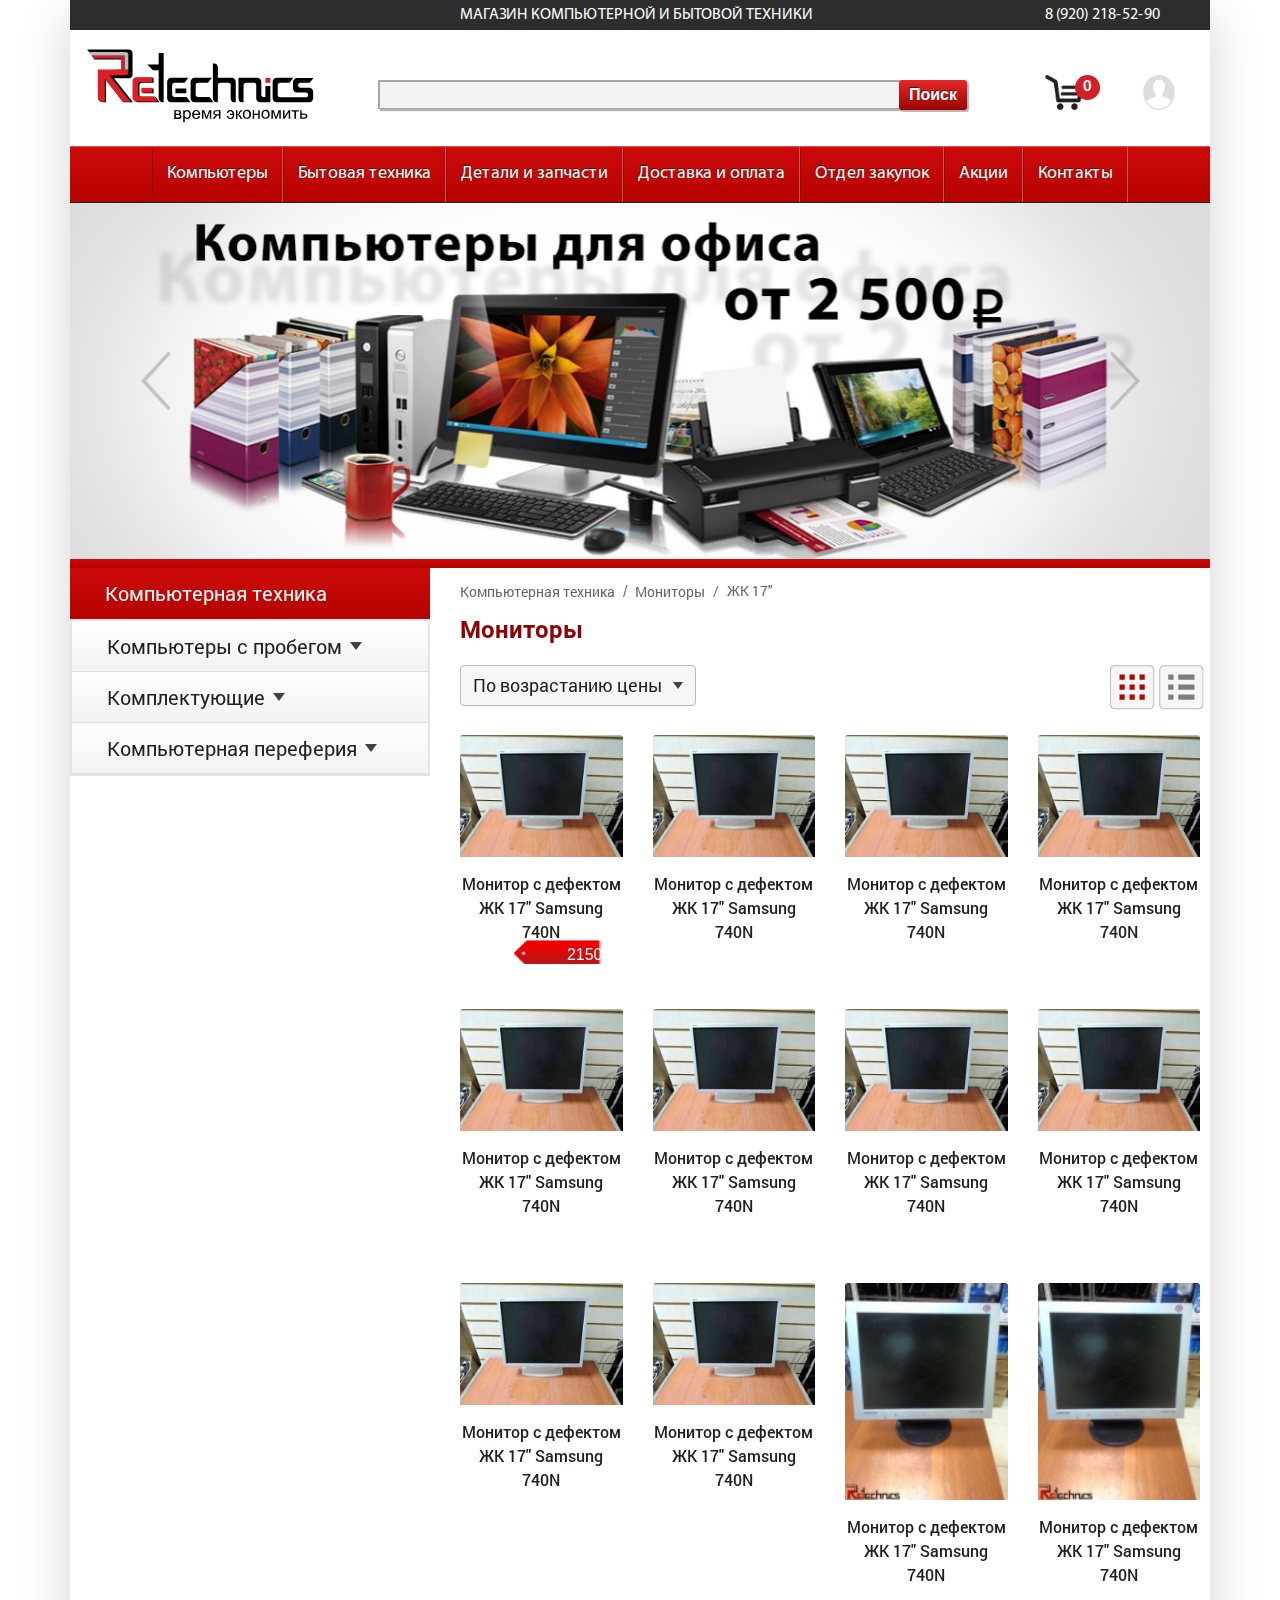
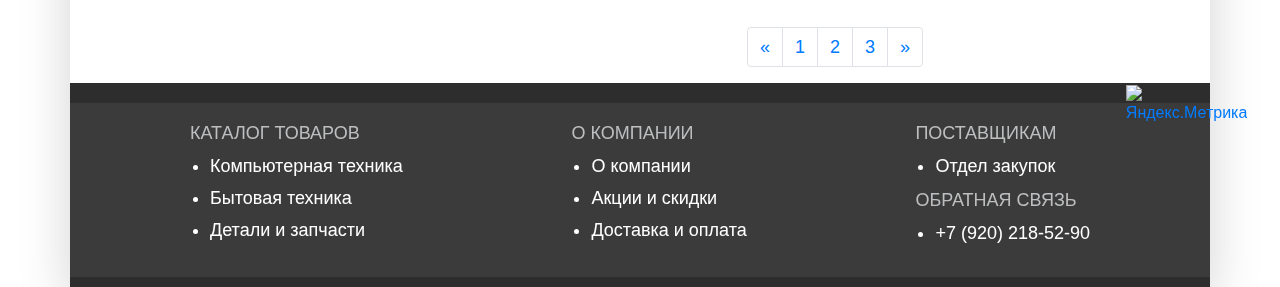
==== commit 314f0713: "каталог v.3" ====
--- a/index.html
+++ b/index.html
@@ -16,10 +16,12 @@
     <title>Ретехника - сток-центр компьютеров и мелкой бытовой техники </title>
   </head>
   <body>
+  <div class=" container p-0 shadow-lg">
+
     <!--header -->
     <header>
       <!--container-fluid-->
-      <div class="container-fluid">
+      <div class="container p-0">
 
         <!--headline-->
         <div class= "headline">
@@ -99,16 +101,11 @@
             <div class="col-xl-12">
               <!--header_slider -->
               <div id="carouselExampleIndicators" class="carousel slide" data-ride="carousel">
-                <ol class="carousel-indicators">
-                  <li class="active" data-target="#carouselExampleIndicators" data-slider-to="0"></li>
-                  <li data-target="#carouselExampleIndicators" data-slider-to="2"></li>
-                  <li data-target="#carouselExampleIndicators" data-slider-to="3"></li>
-                </ol>
                 <div class="carousel-inner">
                   <div class="carousel-item active">
                     <img src="image/1.jpg" alt="" class="d-block w-100">
                   </div>
-                  <div class="carousel-item ac">
+                  <div class="carousel-item">
                     <img src="image/2.jpg" alt="" class="d-block w-100">
                   </div>
                   <div class="carousel-item">
@@ -146,7 +143,7 @@
     <!--content-->
     <content>
       <!--container-fluid-->
-      <div class="container-fluid">
+      <div class="containe p-0">
 
           <!--row-->
           <div class="row">
@@ -154,6 +151,13 @@
             <!--left_menu-->
             <div class="col-xl-4">
               <!--Left menu-->
+
+              <div class="card p-0">
+                  <div class="card-header lmenu active" id="heading">
+                      <span>Компьютерная техника</span>
+                  </div>
+              </div> 
+
               <div class="LM" id="accordion">
 
                 <!-- Первый уровень меню-->
@@ -343,18 +347,20 @@
             <div class="col-xl-8">
               <!--breadcrumb-->
               <div class="row">
-                <nav aria-label="breadcrumb">
-                  <ol class="breadcrumb">
-                    <li class="breadcrumb-item"><a href="#">Компьютерная техника</a></li>
-                    <li class="breadcrumb-item"><a href="#">Мониторы</a></li>
-                    <li class="breadcrumb-item active" aria-current="page">ЖК 17"</li>
-                  </ol>
-                </nav>
+                <div class="col-xl-12">
+                  <nav aria-label="breadcrumb">
+                    <ol class="breadcrumb">
+                      <li class="breadcrumb-item"><a href="#">Компьютерная техника</a></li>
+                      <li class="breadcrumb-item"><a href="#">Мониторы</a></li>
+                      <li class="breadcrumb-item active" aria-current="page">ЖК 17"</li>
+                    </ol>
+                  </nav>
+                </div>  
               </div>
               <!--/breadcrumb-->
               <!--catalog_title-->
               <div class="row">
-                <h1>Мониторы</h1>  
+                <div class="col-xl-12"><h1>Мониторы</h1></div>  
               </div>
               <!--/catalog_title-->
 
@@ -364,13 +370,12 @@
                 <!--catalog_sort-->
                 <div class="col-xl-8"> 
                   <div class="dropdown">
-                    <button class="btn btn-secondary dropdown-toggle" type="button" id="dropdownMenuButton" data-toggle="dropdown" aria-haspopup="true" aria-expanded="false">
-                      Кнопка выпадающего списка
+                    <button class="btn my-btn dropdown-toggle" type="button" id="dropdownMenuButton" data-toggle="dropdown" aria-haspopup="true" aria-expanded="false">
+                      По возрастанию цены
                     </button>
                     <div class="dropdown-menu" aria-labelledby="dropdownMenuButton">
-                      <a class="dropdown-item" href="#">Action</a>
-                      <a class="dropdown-item" href="#">Another action</a>
-                      <a class="dropdown-item" href="#">Something else here</a>
+                      <a class="dropdown-item" href="#">По убыванию цены</a>
+                      <a class="dropdown-item" href="#">По наименованию</a>
                     </div>
                   </div>
                 </div>
@@ -392,7 +397,9 @@
                 <div class="card-deck">
                   <div class="card">
                     <img class="card-img-top" src="image/prod_1.jpg" alt="Card image cap">
-                    <div class="card-footer">Монитор с дефектом ЖК 17" Samsung 740N</div>
+                    <span class="price"> 2150 </span>
+                    <div class="card-footer">Монитор с дефектом ЖК 17" Samsung 740N</div>
+
                   </div>
                   <div class="card">
                     <img class="card-img-top" src="image/prod_1.jpg" alt="Card image cap">
@@ -490,7 +497,7 @@
     <!--/content-->      
 
     <footer>
-      <div class="container-fluid">
+      <div class="container p-0">
 
         <!--yandex_metrika-->
         <div class="footer_metrika">
@@ -548,7 +555,7 @@
 
       </div>
     </footer>
-
+    </div>
     <!-- Optional JavaScript -->
     <!-- jQuery first, then Popper.js, then Bootstrap JS -->
     <script src="https://code.jquery.com/jquery-3.3.1.slim.min.js" integrity="sha384-q8i/X+965DzO0rT7abK41JStQIAqVgRVzpbzo5smXKp4YfRvH+8abtTE1Pi6jizo" crossorigin="anonymous"></script>
--- a/template_styles.css
+++ b/template_styles.css
@@ -2,6 +2,15 @@
 	color: #000000;
 }
 
+h1{
+    font-family: "Roboto-Bold";
+    font-size: 24px;
+    color: #8B0303;
+    margin-bottom: 20px;
+}
+.shadow-lg{
+    box-shadow: 0 1rem 3rem rgba(0, 0, 0, 0.175);
+}
 /*** header***/
 .headline {
 	background-color: #ffffff;
@@ -25,7 +34,7 @@
     /*height: 100px;*/
 }
 .headline_srctxt{
-    width: 85%;
+    width: 80%;
     margin: 50px 15px 0px 15px;
     border-top: 2px solid #A6A7A7;
     border-left: 2px solid #A6A7A7;
@@ -111,8 +120,14 @@
 /* header_slider*/
 .carousel-control-next-icon, 
 .carousel-control-prev-icon {
-    height: 40px;
-    width: 40px;
+    height: 60px;
+    width: 30px;
+}
+.carousel-control-prev-icon{
+    background-image: url(image/slider_prev.png);
+}
+.carousel-control-next-icon{
+    background-image: url(image/slider_next.png);
 }
 /* /header_slider*/
 
@@ -164,8 +179,12 @@
     background: linear-gradient(to bottom,  rgba(230,231,232,1) 25%,rgba(241,242,242,1) 100%); /* W3C */
     filter: progid:DXImageTransform.Microsoft.gradient( startColorstr='#e6e7e8', endColorstr='#f1f2f2',GradientType=0 ); /* IE6-9 */
     filter: progid:DXImageTransform.Microsoft.gradient( startColorstr='#f4f5f6', endColorstr='#e8e9ea',GradientType=0 ); /* IE6-9 */
-
-}    
+}
+.lmenu.active {
+        background: linear-gradient(to bottom, rgba(204,10,10,1) 0%,rgba(181,3,0,1) 100%);
+        color: #fff;
+        border-radius: 0;
+    }   
 .lmenu a{
     width: 100%
     padding: 0;
@@ -202,9 +221,31 @@
 /*Левое меню*/
 
 /*Блок Каталог*/
+.breadcrumb{
+    background: transparent;
+    padding-left: 0;
+    padding-right: 0;
+    margin: 0;
+}
+.breadcrumb a, .breadcrumb-item a, .breadcrumb-item.active{
+    font-family: "RobotoRegular";
+    font-size: 14px;
+    color: #666666;
+    }
+.breadcrumb a:hover{
+    text-decoration: underline;
+    color: #666666;
+}
+.my-btn {
+    font-family: "RobotoRegular";
+    font-size: 18px;
+    color: #231F20;
+    background: #F5F6F6;
+    border-color: #B9BBBD;
+}
 .card-deck{
     margin-left: 0;
-    margin-right: 0;
+    margin-right: 10px;
     margin-top: 10px;
     margin-bottom: 10px;
 }
@@ -223,6 +264,20 @@
     flex: none;
     padding: 0;
 }
+.price {
+    position: absolute;
+    right: 20px;
+    bottom: 10px;
+    background: url(image/price.png);
+    background-size: 90px;
+    width: 90px;
+    height: 25px;
+    color: #fff;
+    font-size: 16px;
+    padding: 4px 0px 0px 0px;
+    text-align: right;
+    font-family: Arial;
+}
 /* /Блок Каталог*/
 /***  /content***/
 
--- a/css/fonts.css
+++ b/css/fonts.css
@@ -93,3 +93,12 @@
 	font-style: normal;
 	font-weight: normal;
 }
+@font-face {
+	font-family: "Roboto-Bold";
+	src: url("../fonts/Roboto-Bold/Roboto-Bold.eot");
+	src: url("../fonts/Roboto-Bold/Roboto-Bold.eot?#iefix")format("embedded-opentype"),
+	url("../fonts/Roboto-Bold/Roboto-Bold.woff") format("woff"),
+	url("../fonts/Roboto-Bold/Roboto-Bold.ttf") format("truetype");
+	font-style: normal;
+	font-weight: normal;
+}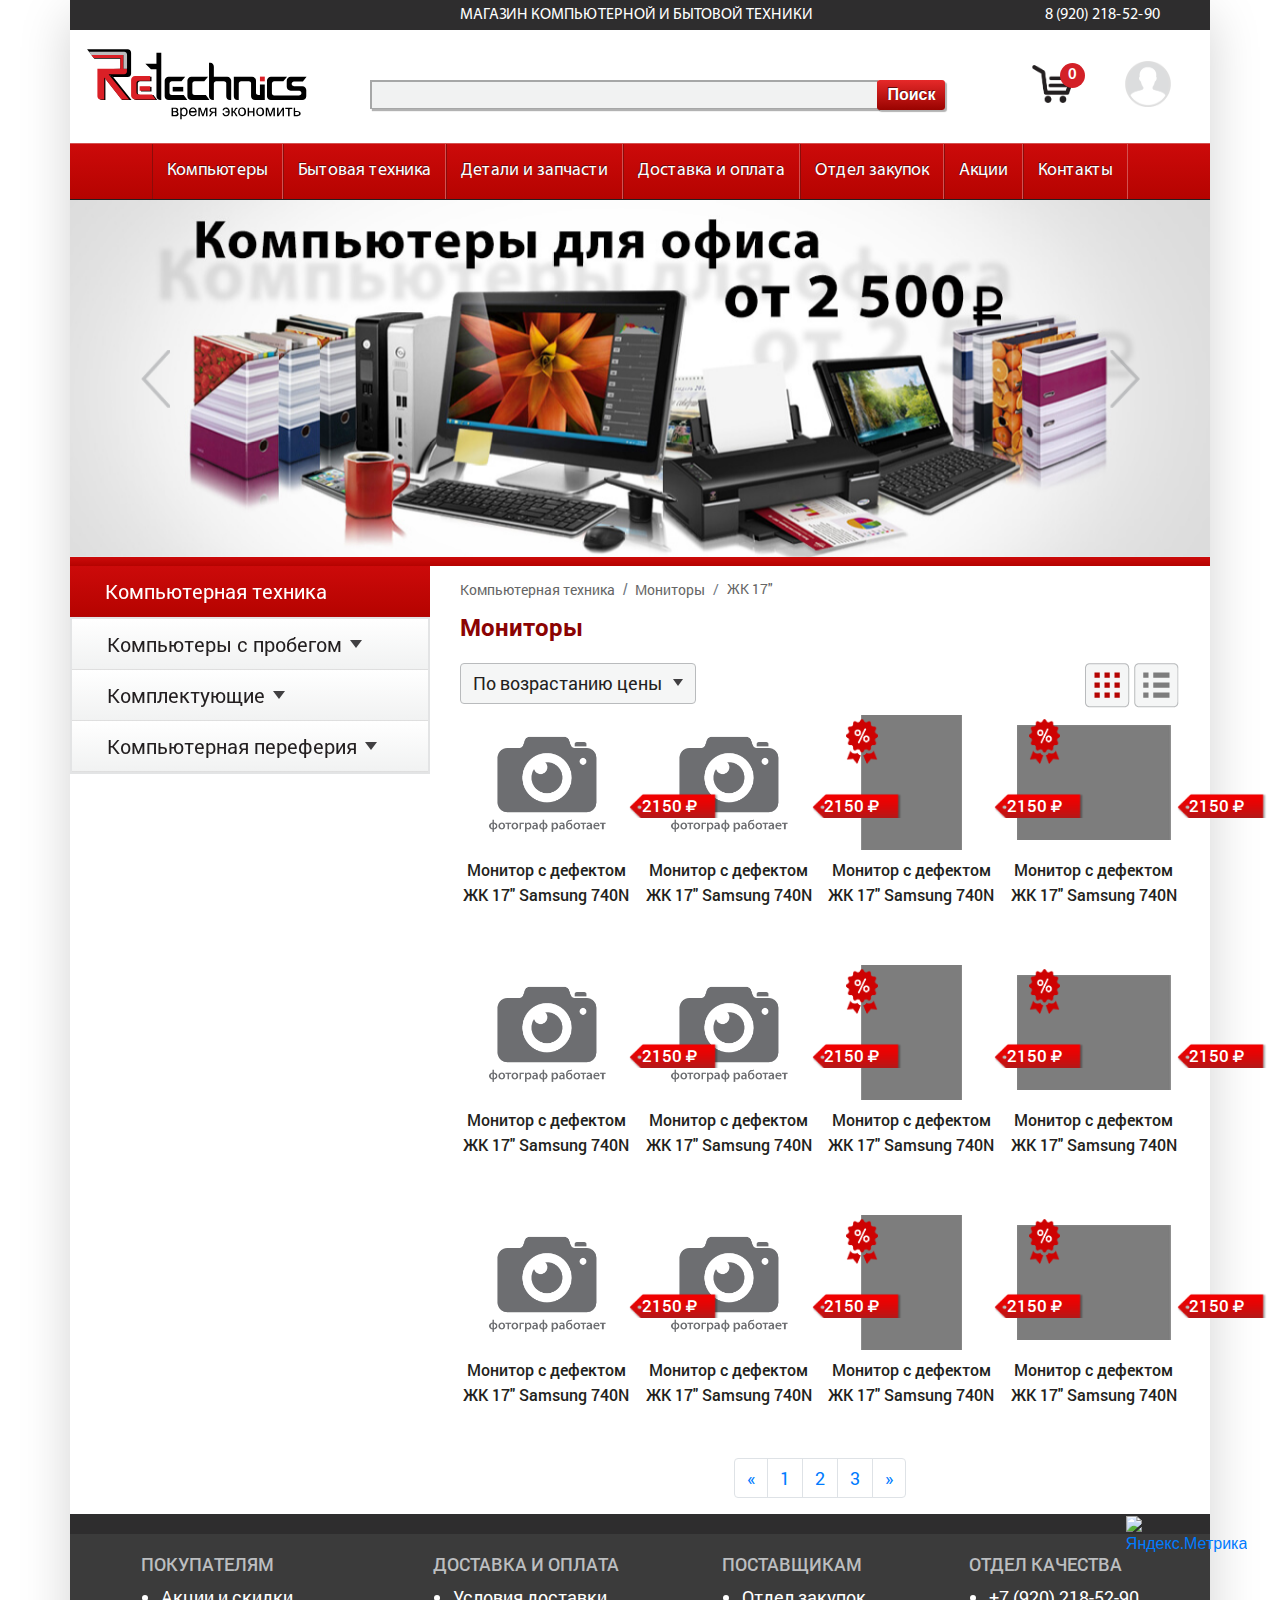
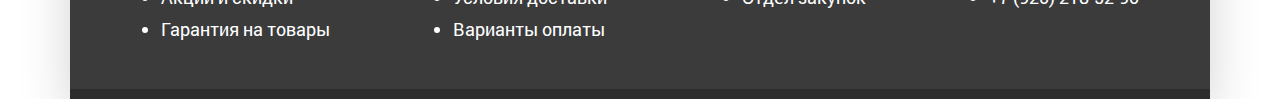
==== commit fd8c380a: "каталог v.4" ====
--- a/index.html
+++ b/index.html
@@ -29,25 +29,25 @@
           <!--row headline_phone-->
           <div class="headline_phone">  
             <div class="row">
-                <div class="col-xl-4"></div>
-                <div class="col-xl-4">МАГАЗИН КОМПЬЮТЕРНОЙ И БЫТОВОЙ ТЕХНИКИ</div>
-                <div class="col-xl-2"></div>
-                <div class="col-xl-2">8 (920) 218-52-90</div>
+                <div class="col-md-4"></div>
+                <div class="col-md-4">МАГАЗИН КОМПЬЮТЕРНОЙ И БЫТОВОЙ ТЕХНИКИ</div>
+                <div class="col-md-2"></div>
+                <div class="col-md-2">8 (920) 218-52-90</div>
             </div>
           </div>
           <!--/row headline_phone-->
 
           <!--row logo_search_basket_lk-->
-          <div class="row">
+          <div class="row my-pad">
             <!--header_logo -->
-            <div class="col-xl-3">
+            <div class="col-md-3">
               <div class="headline_logo">
                 <a href="#"><img src="image/logo.svg"></a>
               </div> 
             </div>
             <!--/header_logo-->
             <!--header_search -->
-            <div class="col-xl-7">
+            <div class="col-md-7">
               <div class="headline_search">
                 <form action="/search/index.php" id="src_form">
                   <input class="headline_srctxt" type="text" name="q" value="" size="15" maxlength="50">      
@@ -57,7 +57,7 @@
             </div>
             <!--/header_search -->
             <!--header_basket -->
-            <div class="col-xl-1">
+            <div class="col-md-1">
               <div class="headline_basket">
                 <a href="#">
                   <img src="image/cart.png" alt="Корзина">
@@ -67,10 +67,10 @@
             </div>  
             <!--/header_basket -->
             <!--header_lk -->
-            <div class="col-xl-1">
+            <div class="col-md-1">
               <div class="headline_login">
                 <a href="#">
-                  <img src="image/login.png" alt="Корзина">
+                  <img src="image/login.png" alt=" Личный кабинет">
                 </a>
               </div>
             </div>  
@@ -81,7 +81,7 @@
           <!--row header_menu-->
           <div class="row">
             <!--header_menu -->
-            <div class="col-xl-12">
+            <div class="col-md-12">
               <nav class="nav justify-content-center h_menu">
                 <a class="nav-link active h_menu_item" href="#">Компьютеры</a>
                 <a class="nav-link h_menu_item" href="#">Бытовая техника</a>
@@ -98,7 +98,7 @@
 
           <!--row header_slider-->
           <div class="row">
-            <div class="col-xl-12">
+            <div class="col-md-12">
               <!--header_slider -->
               <div id="carouselExampleIndicators" class="carousel slide" data-ride="carousel">
                 <div class="carousel-inner">
@@ -128,7 +128,7 @@
 
           <!--row header_bottom -->
           <div class="row">
-            <div class="col-xl-12">
+            <div class="col-md-12">
               <div class="headline_bottom"></div>
             </div>
           </div>
@@ -149,7 +149,7 @@
           <div class="row">
 
             <!--left_menu-->
-            <div class="col-xl-4">
+            <div class="col-md-4">
               <!--Left menu-->
 
               <div class="card p-0">
@@ -344,10 +344,10 @@
 
 
             <!--catalog-->
-            <div class="col-xl-8">
+            <div class="col-md-8">
               <!--breadcrumb-->
-              <div class="row">
-                <div class="col-xl-12">
+              <div class="row my-pad">
+                <div class="col-md-12">
                   <nav aria-label="breadcrumb">
                     <ol class="breadcrumb">
                       <li class="breadcrumb-item"><a href="#">Компьютерная техника</a></li>
@@ -359,16 +359,16 @@
               </div>
               <!--/breadcrumb-->
               <!--catalog_title-->
-              <div class="row">
-                <div class="col-xl-12"><h1>Мониторы</h1></div>  
+              <div class="row my-pad">
+                <div class="col-md-12"><h1>Мониторы</h1></div>  
               </div>
               <!--/catalog_title-->
 
               <!--catalog_view_settings-->
-              <div class="row">
+              <div class="row my-pad">
 
                 <!--catalog_sort-->
-                <div class="col-xl-8"> 
+                <div class="col-md-8"> 
                   <div class="dropdown">
                     <button class="btn my-btn dropdown-toggle" type="button" id="dropdownMenuButton" data-toggle="dropdown" aria-haspopup="true" aria-expanded="false">
                       По возрастанию цены
@@ -380,9 +380,9 @@
                   </div>
                 </div>
                 <!--/catalog_sort-->
-                <div class="col-xl-2"></div>
+                <div class="col-md-2"></div>
                 <!--catalog_page_view-->
-                <div class="col-xl-2">
+                <div class="col-md-2">
                   <!--catalog_table_view-->
                   <a href="#"><img src="image/table_view.png"></a>
                   <!--catalog_list_view-->
@@ -392,78 +392,126 @@
               </div>  
               <!--catalog_view_settings-->
 
-              <!--row 1-->
-              <div class="row">
-                <div class="card-deck">
-                  <div class="card">
-                    <img class="card-img-top" src="image/prod_1.jpg" alt="Card image cap">
-                    <span class="price"> 2150 </span>
-                    <div class="card-footer">Монитор с дефектом ЖК 17" Samsung 740N</div>
-
-                  </div>
-                  <div class="card">
-                    <img class="card-img-top" src="image/prod_1.jpg" alt="Card image cap">
-                    <div class="card-footer">Монитор с дефектом ЖК 17" Samsung 740N</div>
-                  </div>
-                  <div class="card">
-                    <img class="card-img-top" src="image/prod_1.jpg" alt="Card image cap">
-                    <div class="card-footer">Монитор с дефектом ЖК 17" Samsung 740N</div>
-                  </div>
-                  <div class="card">
-                    <img class="card-img-top" src="image/prod_1.jpg" alt="Card image cap">
-                    <div class="card-footer">Монитор с дефектом ЖК 17" Samsung 740N</div>
-                  </div>
-                </div>
-              </div>
-              <!--/row 1-->
-              <!--row 2-->
-              <div class="row">
-                <div class="card-deck">
-                  <div class="card">
-                    <img class="card-img-top" src="image/prod_1.jpg" alt="Card image cap">
-                    <div class="card-footer">Монитор с дефектом ЖК 17" Samsung 740N</div>
-                  </div>
-                  <div class="card">
-                    <img class="card-img-top" src="image/prod_1.jpg" alt="Card image cap">
-                    <div class="card-footer">Монитор с дефектом ЖК 17" Samsung 740N</div>
-                  </div>
-                  <div class="card">
-                    <img class="card-img-top" src="image/prod_1.jpg" alt="Card image cap">
-                    <div class="card-footer">Монитор с дефектом ЖК 17" Samsung 740N</div>
-                  </div>
-                  <div class="card">
-                    <img class="card-img-top" src="image/prod_1.jpg" alt="Card image cap">
-                    <div class="card-footer">Монитор с дефектом ЖК 17" Samsung 740N</div>
-                  </div>
-                </div>
-              </div>
-              <!--/row end-->
-              <!--row 3-->
-              <div class="row">
-                <div class="card-deck">
-                  <div class="card">
-                    <img class="card-img-top" src="image/prod_1.jpg" alt="Card image cap">
-                    <div class="card-footer">Монитор с дефектом ЖК 17" Samsung 740N</div>
-                  </div>
-                  <div class="card">
-                    <img class="card-img-top" src="image/prod_1.jpg" alt="Card image cap">
-                    <div class="card-footer">Монитор с дефектом ЖК 17" Samsung 740N</div>
-                  </div>
-                  <div class="card">
-                    <img class="card-img-top" src="image/prod_2.jpg" alt="Card image cap">
-                    <div class="card-footer">Монитор с дефектом ЖК 17" Samsung 740N</div>
-                  </div>
-                  <div class="card">
-                    <img class="card-img-top" src="image/prod_2.jpg" alt="Card image cap">
-                    <div class="card-footer">Монитор с дефектом ЖК 17" Samsung 740N</div>
-                  </div>
-                </div>
-              </div>
-              <!--/row 3-->
+              <div class="row my-pad">
+
+                <div class="col-md-12">
+                  <div class="d-flex flex-row justify-content-between">
+                    <div class="c">
+                      <div class="c_in">
+                        <a href=""><img src="image/noimage.png"></a>
+                      </div>
+                      <a href="">Монитор с дефектом ЖК 17" Samsung 740N</a>
+                      <span class="price"> 2150 </span>
+                    </div>
+                    <div class="c">
+                      <div class="c_in">
+                        <a href=""><img src="image/noimage.png"></a>
+                      </div>
+                      <a href="">Монитор с дефектом ЖК 17" Samsung 740N</a>
+                      <span class="price"> 2150 </span>
+                    </div>
+                    <div class="c">
+                      <div class="c_in">
+                        <a href=""><img src="image/prod_1.png"></a>
+                      </div>
+                      <a href="">Монитор с дефектом ЖК 17" Samsung 740N</a>
+                      <span class="price"> 2150 </span>
+                      <div class="sale"><img src="image/sale.png"></div>
+                    </div>
+                    <div class="c">
+                     <div class="c_in">
+                        <a href=""><img src="image/prod_2.png"></a>
+                      </div>
+                      <a href="">Монитор с дефектом ЖК 17" Samsung 740N</a>
+                      <span class="price"> 2150 </span>
+                      <div class="sale"><img src="image/sale.png"></div>
+                    </div>
+                  </div>
+
+                </div>  
+              </div>
+
+              <div class="row my-pad">
+
+                <div class="col-md-12">
+                  <div class="d-flex flex-row justify-content-between">
+                    <div class="c">
+                      <div class="c_in">
+                        <a href=""><img src="image/noimage.png"></a>
+                      </div>
+                      <a href="">Монитор с дефектом ЖК 17" Samsung 740N</a>
+                      <span class="price"> 2150 </span>
+                    </div>
+                    <div class="c">
+                      <div class="c_in">
+                        <a href=""><img src="image/noimage.png"></a>
+                      </div>
+                      <a href="">Монитор с дефектом ЖК 17" Samsung 740N</a>
+                      <span class="price"> 2150 </span>
+                    </div>
+                    <div class="c">
+                      <div class="c_in">
+                        <a href=""><img src="image/prod_1.png"></a>
+                      </div>
+                      <a href="">Монитор с дефектом ЖК 17" Samsung 740N</a>
+                      <span class="price"> 2150 </span>
+                      <div class="sale"><img src="image/sale.png"></div>
+                    </div>
+                    <div class="c">
+                     <div class="c_in">
+                        <a href=""><img src="image/prod_2.png"></a>
+                      </div>
+                      <a href="">Монитор с дефектом ЖК 17" Samsung 740N</a>
+                      <span class="price"> 2150 </span>
+                      <div class="sale"><img src="image/sale.png"></div>
+                    </div>
+                  </div>
+
+                </div>  
+              </div>
+
+              <div class="row my-pad">
+
+                <div class="col-md-12">
+                  <div class="d-flex flex-row justify-content-between">
+                    <div class="c">
+                      <div class="c_in">
+                        <a href=""><img src="image/noimage.png"></a>
+                      </div>
+                      <a href="">Монитор с дефектом ЖК 17" Samsung 740N</a>
+                      <span class="price"> 2150 </span>
+                    </div>
+                    <div class="c">
+                      <div class="c_in">
+                        <a href=""><img src="image/noimage.png"></a>
+                      </div>
+                      <a href="">Монитор с дефектом ЖК 17" Samsung 740N</a>
+                      <span class="price"> 2150 </span>
+                    </div>
+                    <div class="c">
+                      <div class="c_in">
+                        <a href=""><img src="image/prod_1.png"></a>
+                      </div>
+                      <a href="">Монитор с дефектом ЖК 17" Samsung 740N</a>
+                      <span class="price"> 2150 </span>
+                      <div class="sale"><img src="image/sale.png"></div>
+                    </div>
+                    <div class="c">
+                     <div class="c_in">
+                        <a href=""><img src="image/prod_2.png"></a>
+                      </div>
+                      <a href="">Монитор с дефектом ЖК 17" Samsung 740N</a>
+                      <span class="price"> 2150 </span>
+                      <div class="sale"><img src="image/sale.png"></div>
+                    </div>
+                  </div>
+
+                </div>  
+              </div>
 
               <!--pagination-->
-              <div class="row">
-                <div class="col-xl-12">
+              <div class="row my-pad">
+                <div class="col-md-12">
                 <nav aria-label="Навигация по страиницам">
                   <ul class="pagination justify-content-center">
                     <li class="page-item">
@@ -517,32 +565,33 @@
         <!--footer_menu-->
         <div class="footer_menu">
           <div class="row">
-            <div class="col-xl-12 d-flex justify-content-between">
+            <div class="col-md-12 d-flex justify-content-around">
 
               <div>
-                <h3>Каталог товаров</h3>
+                <h3>Покупателям</h3>
                 <ul>
-                  <li><a href="#">Компьютерная техника</a></li>
-                  <li><a href="#">Бытовая техника</a></li>
-                  <li><a href="#">Детали и запчасти</a></li>
+                  <li><a href="#">Акции и скидки</a></li>
+                  <li><a href="#">Гарантия на товары</a></li>
+                </ul>
+              </div>
+
+              <div>
+                <h3>Доставка и оплата</h3>
+                <ul>
+                  <li><a href="#">Условия доставки</a></li>
+                  <li><a href="#">Варианты оплаты</a></li>
                 </ul>
               </div>
             
               <div>
-                  <h3>О компании</h3>
+                  <h3>Поставщикам</h3>
                   <ul>
-                    <li><a href="#">О компании</a></li>
-                    <li><a href="#">Акции и скидки</a></li>
-                    <li><a href="#">Доставка и оплата</a></li>
+                    <li><a href="#">Отдел закупок</a></li>
                   </ul>
                 </div>
             
               <div>
-                    <h3>Поставщикам</h3>
-                    <ul>
-                      <li ><a href="#">Отдел закупок</a></li>
-                    </ul>
-                    <h3>Обратная связь</h3>
+                    <h3>Отдел качества</h3>
                     <ul>
                       <li><a href="#">+7 (920) 218-52-90</a></li>
                     </ul>
--- a/template_styles.css
+++ b/template_styles.css
@@ -10,6 +10,9 @@
 }
 .shadow-lg{
     box-shadow: 0 1rem 3rem rgba(0, 0, 0, 0.175);
+}
+.my-pad{
+    padding-right: 30px;
 }
 /*** header***/
 .headline {
@@ -70,11 +73,20 @@
 .headline_login{
     position: relative;
     display: inline-block;
-    margin-top: 45px;
-}
-.headline_basket a img,
+    display:flex;
+    justify-content: center; /*центрируем элемент по горизонтали */
+    align-items: center; /* и вертикали */
+    width: 100%; /* задали размеры блоку-родителю */
+    height: 100%;
+    overflow: hidden;
+}
+.headline_basket a img{
+    height: 38px;
+    width: 42px; 
+}
 .headline_login a img {
-    height: 35px;
+    height: 46px;
+    width: 46px;
 }
 .headline_basket a span {
     font-family: "MyriadPro-Semibold" !important;
@@ -87,8 +99,8 @@
     -webkit-border-radius: 100px;
     -moz-border-radius: 100px;
     border-radius: 100px;
-    top: 0;
-    right: -15px;
+    bottom: 50px;
+    right: 0;
 }
 /* /header_basket*/
 
@@ -243,6 +255,40 @@
     background: #F5F6F6;
     border-color: #B9BBBD;
 }
+.c{
+    display: inline-block;
+    text-align: center;
+    width: 172px;
+    height: 250px;
+}
+.c_in{
+    width: 172px;
+    height: 150px;
+    display:flex;
+    justify-content: center; /*центрируем элемент по горизонтали */
+    align-items: center; /* и вертикали */
+    overflow: hidden; /* если элемент больше блока-родителя – обрезаем лишнее */
+}
+.c img{
+    max-width: 172px;
+    max-height: 150px;
+    overflow: hidden;
+    transition: all 0.5s ease;
+    zoom: 0.9;
+    display: block;
+    margin: 0 auto;
+}
+.c img:hover {
+    max-width: 200px;
+    max-height: 180px;
+    cursor: pointer;
+}
+.c a{
+    text-align: center;
+    font-family: "RobotoMedium";
+    font-size: 16px;
+    color: #231F20; 
+}
 .card-deck{
     margin-left: 0;
     margin-right: 10px;
@@ -266,17 +312,31 @@
 }
 .price {
     position: absolute;
-    right: 20px;
-    bottom: 10px;
     background: url(image/price.png);
-    background-size: 90px;
+    background-size: 100%;
     width: 90px;
     height: 25px;
     color: #fff;
-    font-size: 16px;
-    padding: 4px 0px 0px 0px;
-    text-align: right;
-    font-family: Arial;
+    font-family: "RobotoMedium";
+    font-size: 17px;
+    bottom: 140px;
+}
+.price:after{
+    content: "\f158";
+    font: normal normal normal 14px/1 FontAwesome;
+    margin-left: 0px;
+    margin-right: 10px;
+    font-size: 15px;
+}
+.sale img{  
+    width: 35px;
+    height: 50px;
+    bottom: 210px;
+    position: relative;
+    left: -55px;
+}
+.card-img-top:focus {
+    outline: -webkit-focus-ring-color auto 5px;
 }
 /* /Блок Каталог*/
 /***  /content***/
@@ -294,13 +354,14 @@
 .footer_menu{
     background: #3B3B3B;
     min-height: 165px;
-    padding: 20px 120px;
+    padding: 20px 20px;
     border-bottom: #2E2D2E solid 10px;
 }
 .footer_menu h3{
     text-transform: uppercase;
     color: #BCBEC0;
     font-size: 18px;
+    font-family: "RobotoMedium";
 }
 .footer_menu ul{
     list-style-type: disc;
@@ -314,7 +375,7 @@
     color: #fff;
     text-decoration: none;
     font-size: 18px;
-    font-family: 'Open Sans', arial;
+    font-family: "RobotoRegular";
  } 
 
  .footer_menu li a:hover {
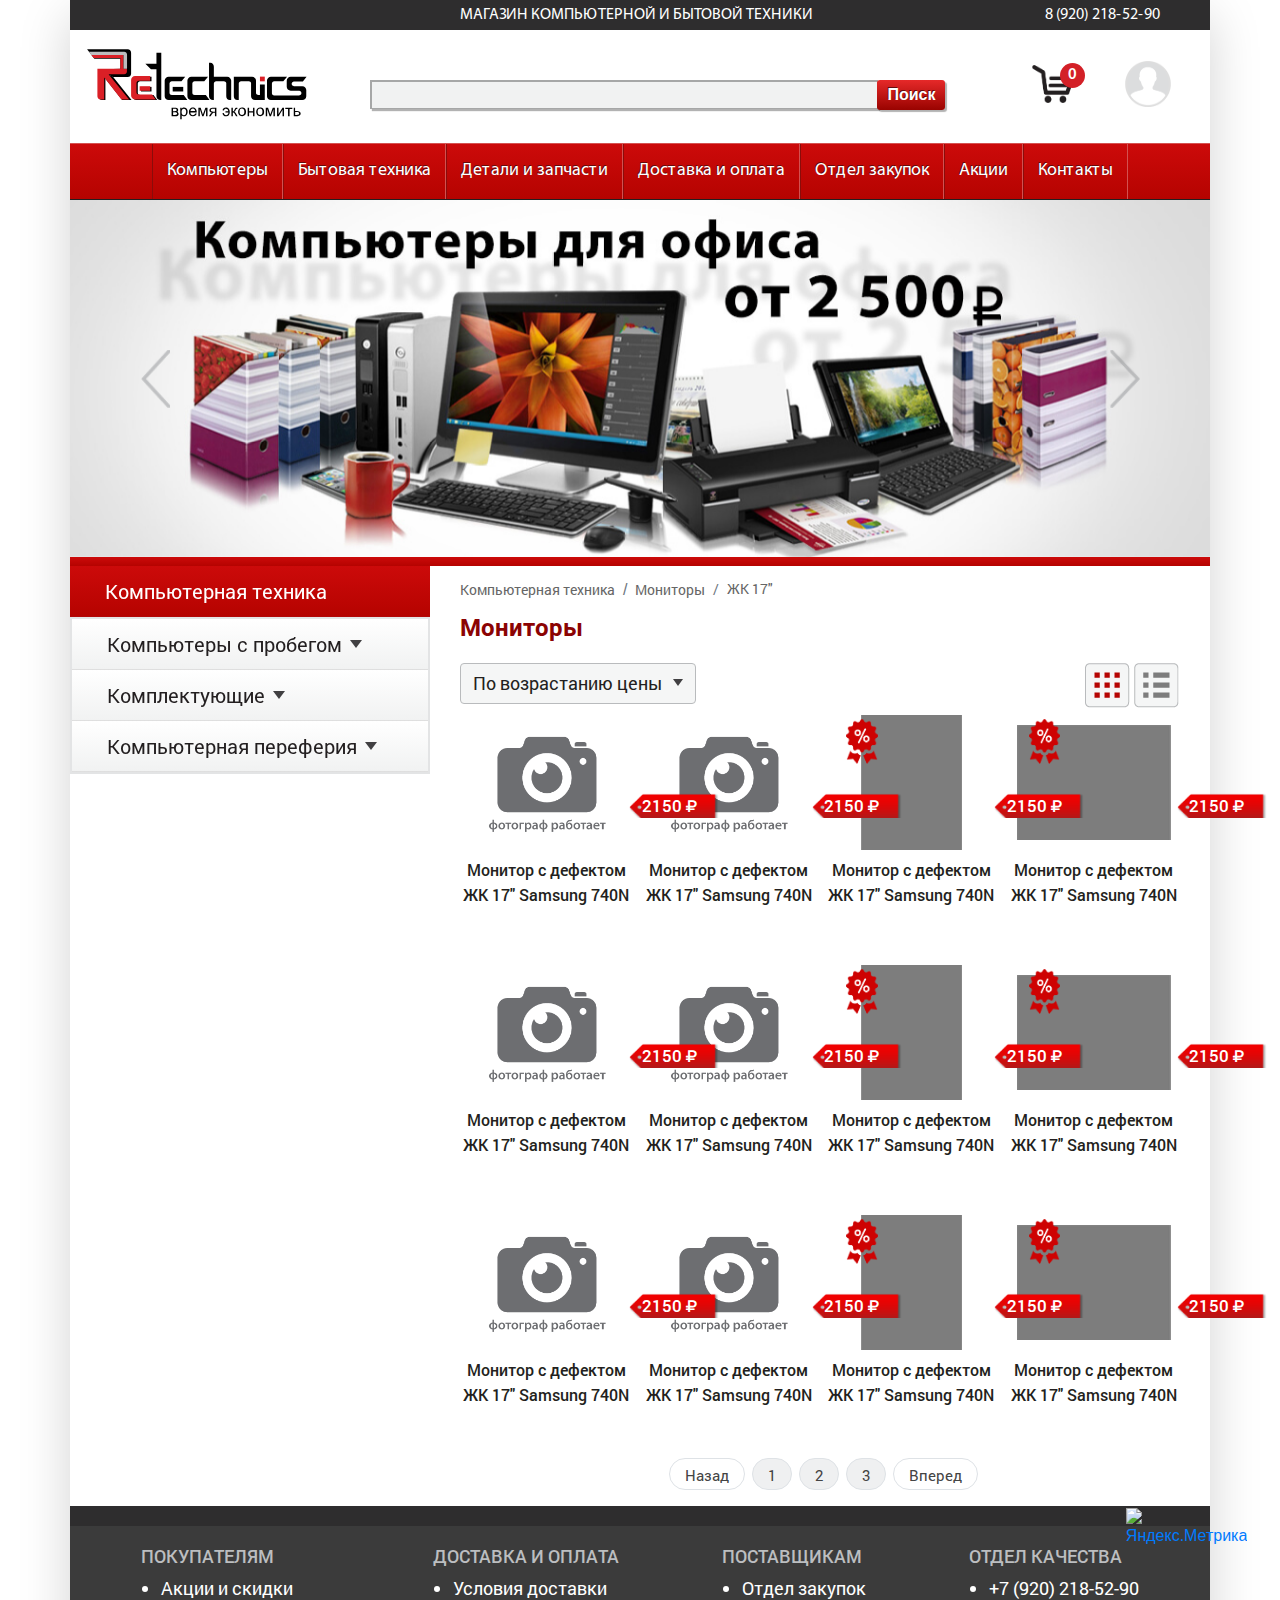
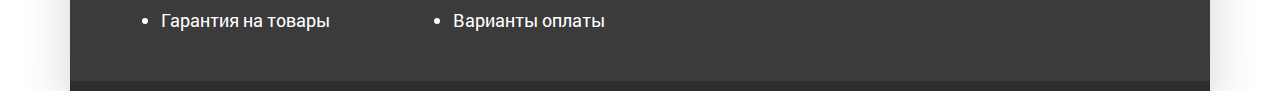
==== commit c88a9d7b: "каталог v.5" ====
--- a/index.html
+++ b/index.html
@@ -514,21 +514,11 @@
                 <div class="col-md-12">
                 <nav aria-label="Навигация по страиницам">
                   <ul class="pagination justify-content-center">
-                    <li class="page-item">
-                      <a class="page-link" href="#" aria-label="Previous">
-                        <span aria-hidden="true">&laquo;</span>
-                        <span class="sr-only">Назад</span>
-                      </a>
-                    </li>
+                    <li class="page-item"><a class="page-link active" href="#">Назад</a></li>
                     <li class="page-item"><a class="page-link" href="#">1</a></li>
                     <li class="page-item"><a class="page-link" href="#">2</a></li>
                     <li class="page-item"><a class="page-link" href="#">3</a></li>
-                    <li class="page-item">
-                      <a class="page-link" href="#" aria-label="Next">
-                        <span aria-hidden="true">&raquo;</span>
-                        <span class="sr-only">Вперед</span>
-                      </a>
-                    </li>
+                    <li class="page-item"><a class="page-link" href="#">Вперед</a></li>
                   </ul>
                 </nav>
                 </div>
--- a/template_styles.css
+++ b/template_styles.css
@@ -230,6 +230,16 @@
   border-left: 0.3em solid transparent;
   color: #414042;
 }
+.card, .card-footer{
+    border: 0;
+
+}
+.card-body{
+    vertical-align: middle;
+    margin:auto;
+    flex: none;
+    padding: 0;
+}
 /*Левое меню*/
 
 /*Блок Каталог*/
@@ -289,27 +299,6 @@
     font-size: 16px;
     color: #231F20; 
 }
-.card-deck{
-    margin-left: 0;
-    margin-right: 10px;
-    margin-top: 10px;
-    margin-bottom: 10px;
-}
-.card, .card-footer{
-    border: 0;
-    background: transparent;
-    padding: 15px 0 15px 0;
-    text-align: center;
-    font-family: "RobotoMedium";
-    font-size: 16px;
-    color: #231F20;
-}
-.card-body{
-    vertical-align: middle;
-    margin:auto;
-    flex: none;
-    padding: 0;
-}
 .price {
     position: absolute;
     background: url(image/price.png);
@@ -335,9 +324,45 @@
     position: relative;
     left: -55px;
 }
-.card-img-top:focus {
-    outline: -webkit-focus-ring-color auto 5px;
-}
+.page-link,
+.page-item:first-child .page-link,
+.page-item:last-child .page-link
+{
+    border-radius: 16px;
+    background: #eff0f1;
+    height: 32px;
+    min-width: 32px;
+    padding: 0 15px;
+    display: block;
+    line-height: 32px;
+    color: #444;
+    font-size: 15px;
+    vertical-align: middle;
+    font-family: "RobotoRegular";
+    text-align: center;
+    border: 1px solid #dee2e6;
+    margin-left: 7px;
+    border-top-left-radius: none;
+    border-bottom-left-radius: none;
+}
+.page-item:first-child .page-link,
+.page-item:last-child .page-link
+{
+    background: transparent;
+}
+.page-link:hover{
+    background: rgb(230,231,232);
+}
+.page-item a:hover{
+    color: #444;
+}
+.page-item .page-link:active{
+    background: #CE0202;
+}
+.page-item a:active{
+    color: #fff;
+}
+
 /* /Блок Каталог*/
 /***  /content***/
 
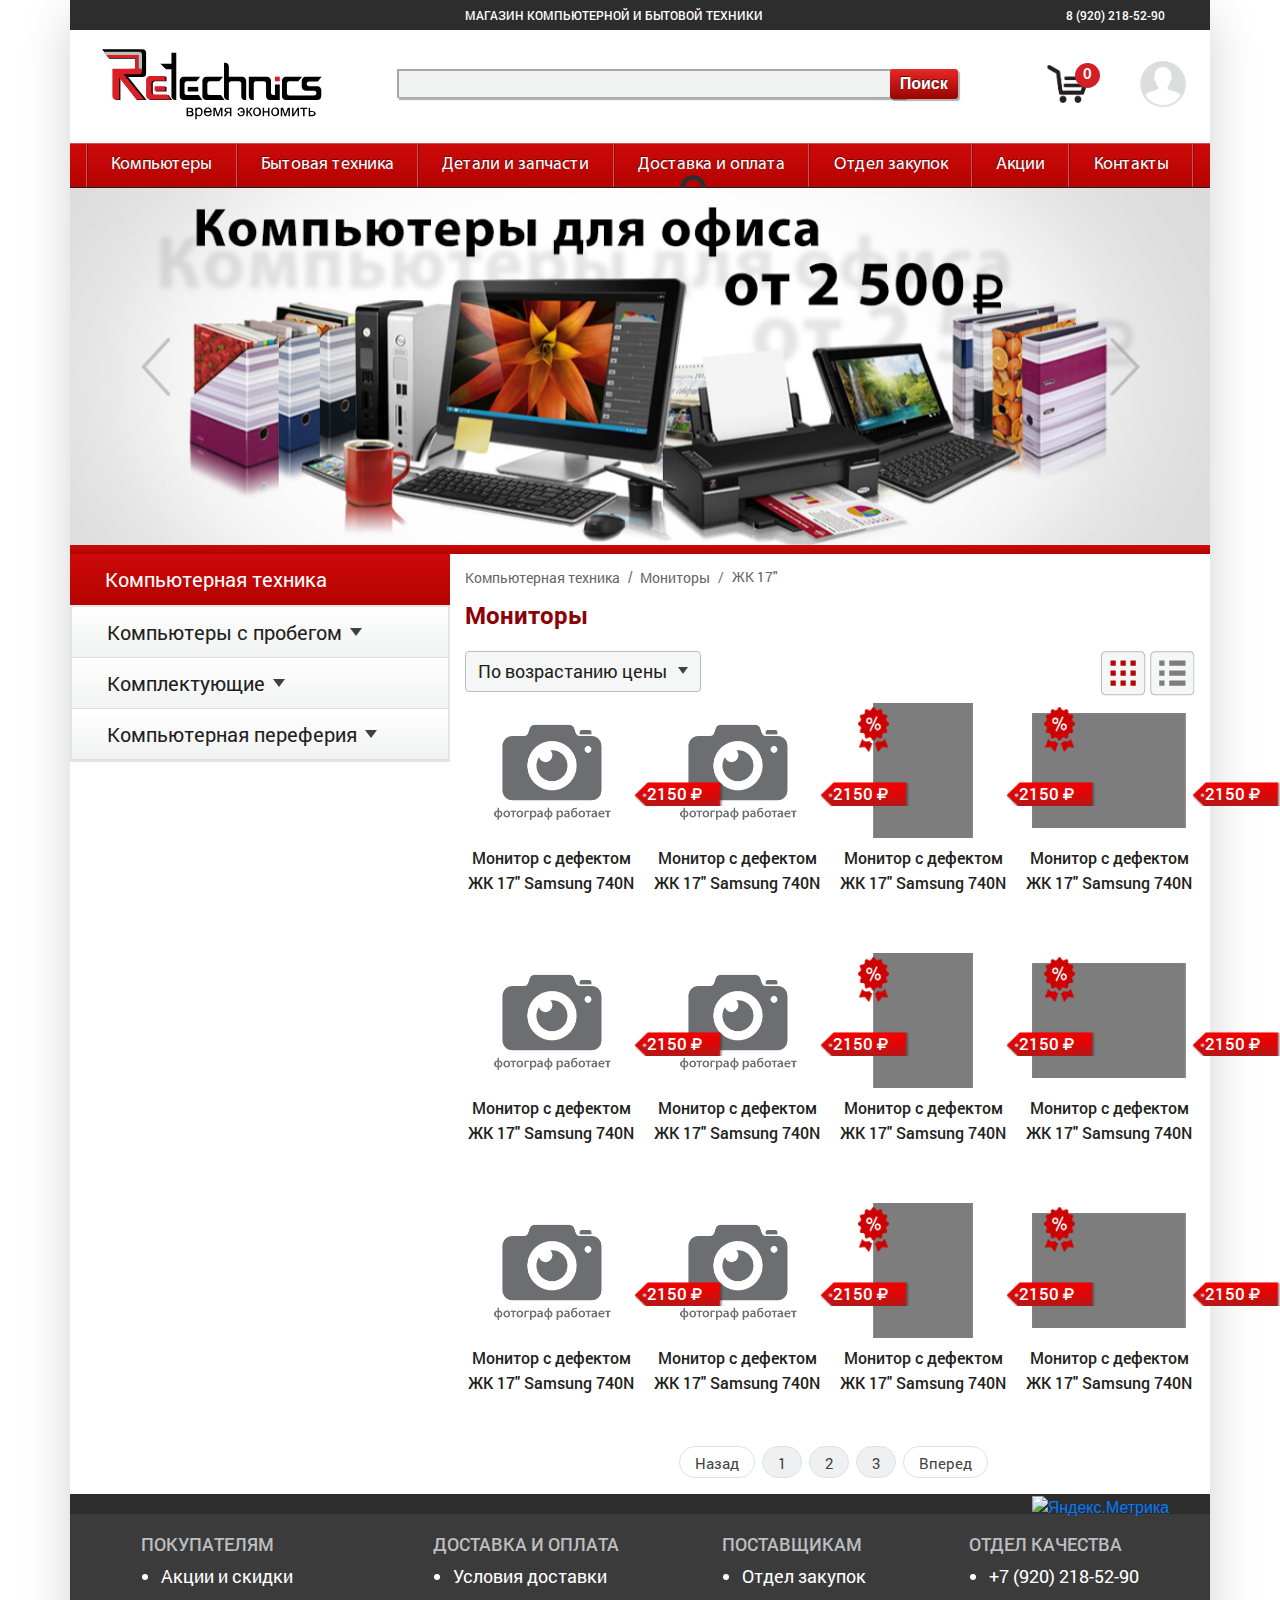
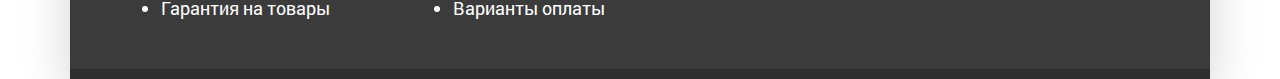
==== commit ad423910: "каталог v.6" ====
--- a/index.html
+++ b/index.html
@@ -16,125 +16,133 @@
     <title>Ретехника - сток-центр компьютеров и мелкой бытовой техники </title>
   </head>
   <body>
+
   <div class=" container p-0 shadow-lg">
 
     <!--header -->
     <header>
       <!--container-fluid-->
-      <div class="container p-0">
+      <div class="container">
+
+        <div class="row headline">
+          <div class="col-xl-4 col-lg-5 col-md-6 col-sm-8">
+                  <nav class="nav justify-content-around">    
+                    <a class="nav-link p-0  d-none d-sm-block d-md-block d-lg-block d-xl-none" href="#">О компании</a>           
+                    <a class="nav-link p-0  d-none d-sm-block d-md-block d-lg-block d-xl-none" href="#">Доставка и оплата</a>
+                    <a class="nav-link p-0  d-none d-sm-block d-md-block d-lg-block d-xl-none" href="#">Отдел закупок</a>
+                  </nav>
+          </div>
+          <div class="col-xl-4 col-lg-3 col-md-2 d-none d-md-block">
+            <div class="d-none d-xl-block">МАГАЗИН КОМПЬЮТЕРНОЙ И БЫТОВОЙ ТЕХНИКИ</div>
+          </div>
+          <div class="col-xl-2 col-lg-2 col-md-1 d-none d-md-block"></div>
+          <div class="col-xl-2 col-lg-2 col-md-3 col-sm-4 text-center">8 (920) 218-52-90</div>
+        </div>
 
         <!--headline-->
-        <div class= "headline">
-
-          <!--row headline_phone-->
-          <div class="headline_phone">  
-            <div class="row">
-                <div class="col-md-4"></div>
-                <div class="col-md-4">МАГАЗИН КОМПЬЮТЕРНОЙ И БЫТОВОЙ ТЕХНИКИ</div>
-                <div class="col-md-2"></div>
-                <div class="col-md-2">8 (920) 218-52-90</div>
-            </div>
+        <div class= "">
+
+        <!--row logo_search_basket_lk-->
+        <div class="row">
+          <!--header_logo -->
+          <div class="col-xl-3 col-lg-4 col-md-4 col-sm-6">
+            <div class="headline_logo">
+              <a href="#"><img src="image/logo.svg"></a>
+            </div> 
           </div>
-          <!--/row headline_phone-->
-
-          <!--row logo_search_basket_lk-->
-          <div class="row my-pad">
-            <!--header_logo -->
-            <div class="col-md-3">
-              <div class="headline_logo">
-                <a href="#"><img src="image/logo.svg"></a>
-              </div> 
-            </div>
-            <!--/header_logo-->
-            <!--header_search -->
-            <div class="col-md-7">
-              <div class="headline_search">
-                <form action="/search/index.php" id="src_form">
-                  <input class="headline_srctxt" type="text" name="q" value="" size="15" maxlength="50">      
-                  <input class="headline_srcbnt" name="s" type="submit" value="Поиск">
-                </form>
-              </div>
-            </div>
-            <!--/header_search -->
-            <!--header_basket -->
-            <div class="col-md-1">
-              <div class="headline_basket">
-                <a href="#">
-                  <img src="image/cart.png" alt="Корзина">
-                  <span>0</span>
-                </a>
-              </div>
-            </div>  
-            <!--/header_basket -->
-            <!--header_lk -->
-            <div class="col-md-1">
-              <div class="headline_login">
-                <a href="#">
-                  <img src="image/login.png" alt=" Личный кабинет">
-                </a>
-              </div>
-            </div>  
-            <!--/header_lk -->            
+          <!--/header_logo-->
+          <!--header_search -->
+          <div class="col-xl-7 col-lg-6 col-md-4 col-sm-2">
+            <div class="headline_search">
+              <div class="w-100 text-center">
+              <form action="/search/index.php" id="src_form">
+                <input class="headline_srctxt" type="text" name="q" value="" size="15" maxlength="50">      
+                <input class="headline_srcbnt" name="s" type="submit" value="Поиск">
+              </form>
+              </div>
+            </div>
+            <div class="headline_mob_src">
+              <a href=""><img src="image/lupa.png"></a>
+            </div>
           </div>
-          <!--/row logo_search_basket_lk-->
-
-          <!--row header_menu-->
-          <div class="row">
-            <!--header_menu -->
-            <div class="col-md-12">
-              <nav class="nav justify-content-center h_menu">
-                <a class="nav-link active h_menu_item" href="#">Компьютеры</a>
-                <a class="nav-link h_menu_item" href="#">Бытовая техника</a>
-                <a class="nav-link h_menu_item" href="#">Детали и запчасти</a>
-                <a class="nav-link h_menu_item" href="#">Доставка и оплата</a>
-                <a class="nav-link h_menu_item" href="#">Отдел закупок</a>
-                <a class="nav-link h_menu_item" href="#">Акции</a>
-                <a class="nav-link h_menu_item" href="#">Контакты</a>
-              </nav>
-            </div>
-            <!--/header_menu -->
-          </div>
-          <!--/row header_menu-->
+          <!--/header_search -->
+          <!--header_basket -->
+          <div class="col-xl-1 col-lg-1 col-md-2 col-sm-2">
+            <div class="headline_basket">
+              <a href="#">
+                <img src="image/cart.png" alt="Корзина">
+                <span>0</span>
+              </a>
+            </div>
+          </div>  
+          <!--/header_basket -->
+          <!--header_lk -->
+          <div class="col-xl-1 col-lg-1 col-md-2 col-sm-2">
+            <div class="headline_login">
+              <a href="#">
+                <img src="image/login.png" alt=" Личный кабинет">
+              </a>
+            </div>
+          </div>  
+          <!--/header_lk -->            
+        </div>
+        <!--/row logo_search_basket_lk-->
+
+        <!--row header_menu-->
+        <div class="row">
+          <!--header_menu -->            
+            <div class="pl-3 pr-3 h_menu">
+              <nav class="nav justify-content-around">       
+                <a class="nav-link active h_menu_item flex-fill d-none d-sm-block d-md-none" href="#">Каталог</a>
+                <a class="nav-link active h_menu_item flex-fill d-none d-md-block" href="#">Компьютеры</a>
+                <a class="nav-link h_menu_item flex-fill d-none d-md-block" href="#">Бытовая техника</a>
+                <a class="nav-link h_menu_item flex-fill d-none d-md-block" href="#">Детали и запчасти</a>
+                <a class="nav-link h_menu_item flex-fill d-none d-xl-block" href="#">Доставка и оплата</a>
+                <a class="nav-link h_menu_item flex-fill d-none d-xl-block" href="#">Отдел закупок</a>
+                <a class="nav-link h_menu_item flex-fill" href="#">Акции</a>
+                <a class="nav-link h_menu_item flex-fill" href="#">Контакты</a>
+              </nav>           
+            </div>
+          <!--/header_menu -->
+        </div>
+        <!--/row header_menu-->
 
           <!--row header_slider-->
-          <div class="row">
-            <div class="col-md-12">
-              <!--header_slider -->
-              <div id="carouselExampleIndicators" class="carousel slide" data-ride="carousel">
-                <div class="carousel-inner">
-                  <div class="carousel-item active">
-                    <img src="image/1.jpg" alt="" class="d-block w-100">
-                  </div>
-                  <div class="carousel-item">
-                    <img src="image/2.jpg" alt="" class="d-block w-100">
-                  </div>
-                  <div class="carousel-item">
-                    <img src="image/3.jpg" alt="" class="d-block w-100">
-                  </div>
-                </div>
-                <a href="#carouselExampleIndicators" class="carousel-control-prev" role="button" data-slide="prev">
-                  <span class="carousel-control-prev-icon" aria-hidden="true"></span>
-                  <span class="sr-only">Previous</span>
-                </a>
-                <a href="#carouselExampleIndicators" class="carousel-control-next" role="button" data-slide="next">
-                  <span class="carousel-control-next-icon" aria-hidden="true"></span>
-                  <span class="sr-only">Next</span>
-                </a>
-              </div>
-              <!--/header_slider -->
-            </div>  
-          </div>
+        <div class="row">
+
+            <!--header_slider -->
+            <div id="carouselExampleIndicators" class="carousel slide" data-ride="carousel">
+              <div class="carousel-inner">
+                <div class="carousel-item active">
+                  <img src="image/1.jpg" alt="" class="d-block w-100">
+                </div>
+                <div class="carousel-item">
+                  <img src="image/2.jpg" alt="" class="d-block w-100">
+                </div>
+                <div class="carousel-item">
+                  <img src="image/3.jpg" alt="" class="d-block w-100">
+                </div>
+              </div>
+              <a href="#carouselExampleIndicators" class="carousel-control-prev" role="button" data-slide="prev">
+                <span class="carousel-control-prev-icon" aria-hidden="true"></span>
+                <span class="sr-only">Previous</span>
+              </a>
+              <a href="#carouselExampleIndicators" class="carousel-control-next" role="button" data-slide="next">
+                <span class="carousel-control-next-icon" aria-hidden="true"></span>
+                <span class="sr-only">Next</span>
+              </a>
+            </div>
+            <!--/header_slider -->
+ 
+        </div>
           <!--/row header_slider -->
 
           <!--row header_bottom -->
-          <div class="row">
-            <div class="col-md-12">
-              <div class="headline_bottom"></div>
-            </div>
-          </div>
-          <!--/row header_bottom -->
+        <div class="row">
+            <div class="headline_bottom"></div>
         </div>
-        <!--/headline --> 
+        <!--/row header_bottom -->
+
       </div>
       <!--/container-fluid-->
     </header>
@@ -143,13 +151,12 @@
     <!--content-->
     <content>
       <!--container-fluid-->
-      <div class="containe p-0">
-
+      <div class="container">
           <!--row-->
           <div class="row">
 
             <!--left_menu-->
-            <div class="col-md-4">
+            <div class="col-xl-4 col-lg-5 p-0 d-none d-lg-block d-xl-block">
               <!--Left menu-->
 
               <div class="card p-0">
@@ -342,12 +349,11 @@
             </div>
             <!--/left_menu-->
 
-
             <!--catalog-->
-            <div class="col-md-8">
+            <div class="col-xl-8 col-lg-7 col-md-12">
               <!--breadcrumb-->
-              <div class="row my-pad">
-                <div class="col-md-12">
+              <div class="row">
+                <div class="col-xl-12 col-lg-12 col-md-12">
                   <nav aria-label="breadcrumb">
                     <ol class="breadcrumb">
                       <li class="breadcrumb-item"><a href="#">Компьютерная техника</a></li>
@@ -359,16 +365,16 @@
               </div>
               <!--/breadcrumb-->
               <!--catalog_title-->
-              <div class="row my-pad">
-                <div class="col-md-12"><h1>Мониторы</h1></div>  
+              <div class="row">
+                <div class="col-xl-12 col-lg-12 col-md-12"><h1>Мониторы</h1></div>  
               </div>
               <!--/catalog_title-->
 
               <!--catalog_view_settings-->
-              <div class="row my-pad">
+              <div class="row">
 
                 <!--catalog_sort-->
-                <div class="col-md-8"> 
+                <div class="col-xl-8 col-lg-8 col-md-6"> 
                   <div class="dropdown">
                     <button class="btn my-btn dropdown-toggle" type="button" id="dropdownMenuButton" data-toggle="dropdown" aria-haspopup="true" aria-expanded="false">
                       По возрастанию цены
@@ -380,9 +386,9 @@
                   </div>
                 </div>
                 <!--/catalog_sort-->
-                <div class="col-md-2"></div>
+                <div class="col-xl-2 col-lg-1 col-md-3"></div>
                 <!--catalog_page_view-->
-                <div class="col-md-2">
+                <div class="col-xl-2 col-lg-3 col-md-3 text-right"">
                   <!--catalog_table_view-->
                   <a href="#"><img src="image/table_view.png"></a>
                   <!--catalog_list_view-->
@@ -392,9 +398,9 @@
               </div>  
               <!--catalog_view_settings-->
 
-              <div class="row my-pad">
-
-                <div class="col-md-12">
+              <div class="row">
+
+                <div class="col-xl-12 col-lg-12">
                   <div class="d-flex flex-row justify-content-between">
                     <div class="c">
                       <div class="c_in">
@@ -418,7 +424,7 @@
                       <span class="price"> 2150 </span>
                       <div class="sale"><img src="image/sale.png"></div>
                     </div>
-                    <div class="c">
+                    <div class="c d-none d-xl-block">
                      <div class="c_in">
                         <a href=""><img src="image/prod_2.png"></a>
                       </div>
@@ -431,9 +437,9 @@
                 </div>  
               </div>
 
-              <div class="row my-pad">
-
-                <div class="col-md-12">
+              <div class="row">
+
+                <div class="col-xl-12">
                   <div class="d-flex flex-row justify-content-between">
                     <div class="c">
                       <div class="c_in">
@@ -457,7 +463,7 @@
                       <span class="price"> 2150 </span>
                       <div class="sale"><img src="image/sale.png"></div>
                     </div>
-                    <div class="c">
+                    <div class="c d-none d-xl-block">
                      <div class="c_in">
                         <a href=""><img src="image/prod_2.png"></a>
                       </div>
@@ -470,9 +476,9 @@
                 </div>  
               </div>
 
-              <div class="row my-pad">
-
-                <div class="col-md-12">
+              <div class="row">
+
+                <div class="col-xl-12">
                   <div class="d-flex flex-row justify-content-between">
                     <div class="c">
                       <div class="c_in">
@@ -496,7 +502,7 @@
                       <span class="price"> 2150 </span>
                       <div class="sale"><img src="image/sale.png"></div>
                     </div>
-                    <div class="c">
+                    <div class="c d-none d-xl-block">
                      <div class="c_in">
                         <a href=""><img src="image/prod_2.png"></a>
                       </div>
@@ -510,8 +516,8 @@
               </div>
 
               <!--pagination-->
-              <div class="row my-pad">
-                <div class="col-md-12">
+              <div class="row">
+                <div class="col-xl-12">
                 <nav aria-label="Навигация по страиницам">
                   <ul class="pagination justify-content-center">
                     <li class="page-item"><a class="page-link active" href="#">Назад</a></li>
@@ -541,8 +547,8 @@
         <div class="footer_metrika">
           <!--row_metrika-->
           <div class="row">
-            <div class="col-md-11"></div>
-            <div class="col-md-1">
+            <div class="col-md-10"></div>
+            <div class="col-md-2">
               <!-- Yandex.Metrika informer -->
               <a href="https://metrika.yandex.ru/stat/?id=29306175&amp;from=informer" target="_blank" rel="nofollow"><!-- /Yandex.Metrika informer --><img src="https://informer.yandex.ru/informer/29306175/1_1_FFFFFFFF_EFEFEFFF_0_pageviews" style="width:80px; height:15px; border:0;" alt="Яндекс.Метрика" title="Яндекс.Метрика: данные за сегодня (просмотры)" class="ym-advanced-informer" data-cid="29306175" data-lang="ru"></a>
               <!-- /Yandex.Metrika informer -->
@@ -578,9 +584,13 @@
                   <ul>
                     <li><a href="#">Отдел закупок</a></li>
                   </ul>
+                  <h3 class="d-none d-md-block d-lg-none">Отдел качества</h3>
+                    <ul class="d-none d-md-block d-lg-none">
+                      <li><a href="#">+7 (920) 218-52-90</a></li>
+                    </ul>
                 </div>
             
-              <div>
+              <div class="d-none d-lg-block d-xl-block">
                     <h3>Отдел качества</h3>
                     <ul>
                       <li><a href="#">+7 (920) 218-52-90</a></li>
--- a/template_styles.css
+++ b/template_styles.css
@@ -15,18 +15,24 @@
     padding-right: 30px;
 }
 /*** header***/
-.headline {
-	background-color: #ffffff;
-}
-.headline_phone{
+
+.headline{
     background-color: #2E2D2E;
     height: 30px;
-    font-family: "MyriadPro-Regular";4
+    font-family: "RobotoMedium";
     font-size: 12px;
     color: #ffffff;
     line-height: 30px;
-    }
-
+}
+.headline a{
+   font-family: "RobotoMedium";
+    font-size: 12px;
+    color: #ffffff;
+    line-height: 30px;
+}
+.headline a:hover{
+   text-decoration: underline;
+}
 .headline_logo{
 	margin: 15px;
 }
@@ -34,11 +40,13 @@
 /* header_search*/
 .headline_search{
     width: 100%;
-    /*height: 100px;*/
+    display:flex;
+    justify-content: center;align-items: center; 
+    width: 100%; 
+    height: 100%;
 }
 .headline_srctxt{
     width: 80%;
-    margin: 50px 15px 0px 15px;
     border-top: 2px solid #A6A7A7;
     border-left: 2px solid #A6A7A7;
     border-bottom: 1px solid #A6A7A7;
@@ -66,11 +74,21 @@
     position: relative;
     left: -20px;
 }
+.headline_mob_src{
+    position: relative;
+    display:flex;
+    justify-content: center; /*центрируем элемент по горизонтали */
+    align-items: center; /* и вертикали */
+    width: 100%; /* задали размеры блоку-родителю */
+    height: 100%;
+    overflow: hidden; 
+}
 /* /header_search*/
 
 /* header_basket*/
 .headline_basket, 
 .headline_login{
+
     position: relative;
     display: inline-block;
     display:flex;
@@ -119,13 +137,18 @@
 .h_menu_item{
     border-right: 1px solid #D35150;
     border-left: 1px solid  #8A0C0A;
-    padding: 14px;
     color: #fff;
     font-size: 18px;
     text-decoration: none;
     font-family: "MyriadPro-Regular";
-    text-shadow: -1px -1px 0px #630C0C;   
-}
+    text-shadow: -1px -1px 0px #630C0C;
+    text-align: center;   
+}
+.h_menu .nav{
+    border-left: 1px solid #D35150;
+    border-right: 1px solid  #8A0C0A;
+}
+
 
 /* /header_menu*/
 
@@ -407,4 +430,43 @@
     text-decoration: underline;
     color: #fff;
 }
-/*подвал сайта*/+/*подвал сайта*/
+
+/*Адаптация*/
+@media screen and (max-width: 1200px){
+    .headline_mob_src{
+        display: none;
+    }
+}
+@media screen and (max-width: 992px){
+    .headline_srctxt{
+        width: 63%;
+    }
+    .headline_srcbnt{
+        left: -5px;
+    }
+    .my-pad{
+    padding-right: 15px;
+    }
+    .headline_mob_src{
+        display: none;
+    }
+}
+@media screen and (max-width: 768px){
+    .headline_search{
+        display: none;
+    }
+    .headline_mob_src{
+        display: flex;
+    }
+}
+@media screen and (max-width: 576px){
+    .headline_search{
+        display: none;
+    }
+    .headline_mob_src{
+        display: flex;
+    }
+    }
+
+}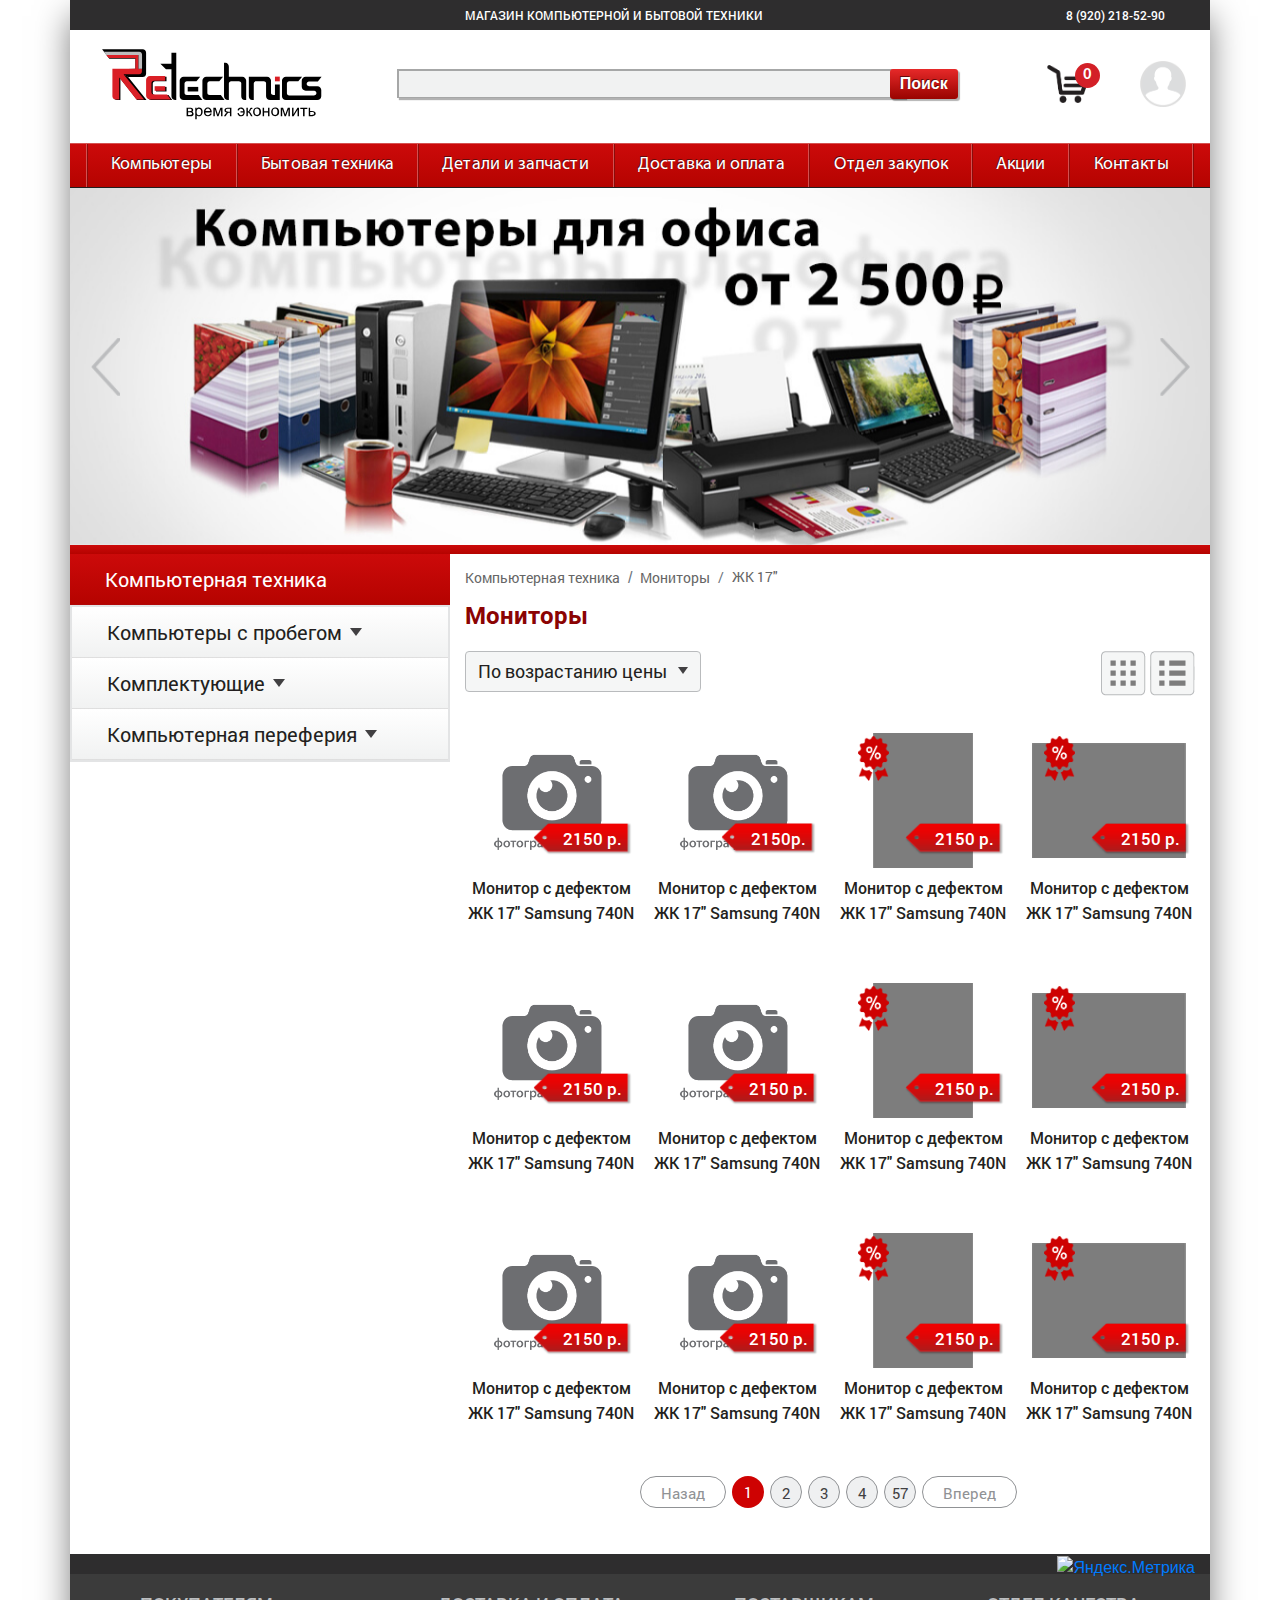
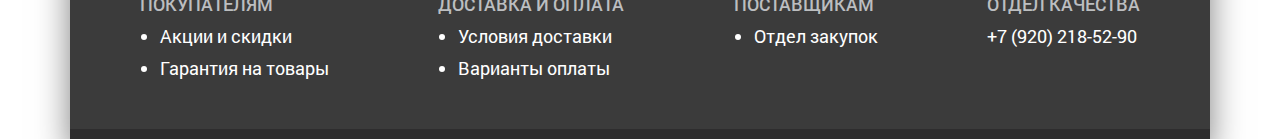
==== commit 6be2073d: "каталог v.7" ====
--- a/index.html
+++ b/index.html
@@ -11,13 +11,13 @@
     <link rel="stylesheet" href="css/fonts.css">
     <!-- font-awesome -->
     <link rel="stylesheet" href="https://maxcdn.bootstrapcdn.com/font-awesome/4.4.0/css/font-awesome.min.css">
-
+    <link rel="stylesheet" href="https://use.fontawesome.com/releases/v5.3.1/css/all.css" integrity="sha384-mzrmE5qonljUremFsqc01SB46JvROS7bZs3IO2EmfFsd15uHvIt+Y8vEf7N7fWAU" crossorigin="anonymous">
 
     <title>Ретехника - сток-центр компьютеров и мелкой бытовой техники </title>
   </head>
   <body>
 
-  <div class=" container p-0 shadow-lg">
+  <div class=" container p-0 my-shadow">
 
     <!--header -->
     <header>
@@ -56,7 +56,7 @@
             <div class="headline_search">
               <div class="w-100 text-center">
               <form action="/search/index.php" id="src_form">
-                <input class="headline_srctxt" type="text" name="q" value="" size="15" maxlength="50">      
+                <input class="headline_srctxt" type="search" name="q" value="" size="15" maxlength="50">      
                 <input class="headline_srcbnt" name="s" type="submit" value="Поиск">
               </form>
               </div>
@@ -93,7 +93,10 @@
           <!--header_menu -->            
             <div class="pl-3 pr-3 h_menu">
               <nav class="nav justify-content-around">       
-                <a class="nav-link active h_menu_item flex-fill d-none d-sm-block d-md-none" href="#">Каталог</a>
+                <a class="nav-link active h_menu_item flex-fill d-none d-sm-block d-md-none" href="#">
+                  <i class="fas fa-bars"></i>
+                  <span>Каталог</span>
+                </a>
                 <a class="nav-link active h_menu_item flex-fill d-none d-md-block" href="#">Компьютеры</a>
                 <a class="nav-link h_menu_item flex-fill d-none d-md-block" href="#">Бытовая техника</a>
                 <a class="nav-link h_menu_item flex-fill d-none d-md-block" href="#">Детали и запчасти</a>
@@ -371,7 +374,7 @@
               <!--/catalog_title-->
 
               <!--catalog_view_settings-->
-              <div class="row">
+              <div class="row my-row">
 
                 <!--catalog_sort-->
                 <div class="col-xl-8 col-lg-8 col-md-6"> 
@@ -390,9 +393,9 @@
                 <!--catalog_page_view-->
                 <div class="col-xl-2 col-lg-3 col-md-3 text-right"">
                   <!--catalog_table_view-->
-                  <a href="#"><img src="image/table_view.png"></a>
+                  <a class="table_view" href="#"><img src="image/table_view.png"></a>
                   <!--catalog_list_view-->
-                  <a href="#"><img src="image/list_view.png"></a>
+                  <a class="list_view" href="#"><img src="image/list_view.png"></a>
                 </div>
                 <!--/catalog_page_view-->
               </div>  
@@ -414,7 +417,7 @@
                         <a href=""><img src="image/noimage.png"></a>
                       </div>
                       <a href="">Монитор с дефектом ЖК 17" Samsung 740N</a>
-                      <span class="price"> 2150 </span>
+                      <span class="price">2150</span>
                     </div>
                     <div class="c">
                       <div class="c_in">
@@ -516,17 +519,19 @@
               </div>
 
               <!--pagination-->
-              <div class="row">
+              <div class="row my-row">
                 <div class="col-xl-12">
-                <nav aria-label="Навигация по страиницам">
-                  <ul class="pagination justify-content-center">
-                    <li class="page-item"><a class="page-link active" href="#">Назад</a></li>
-                    <li class="page-item"><a class="page-link" href="#">1</a></li>
-                    <li class="page-item"><a class="page-link" href="#">2</a></li>
-                    <li class="page-item"><a class="page-link" href="#">3</a></li>
-                    <li class="page-item"><a class="page-link" href="#">Вперед</a></li>
-                  </ul>
-                </nav>
+                  <nav aria-label="Навигация по страиницам">
+                    <ul class="pagination justify-content-center">
+                      <li class="page-item"><a class="page-link my-page" href="#">Назад</a></li>
+                      <li class="page-item"><a class="page-link rounded-circle my-page active" href="#">1</a></li>
+                      <li class="page-item"><a class="page-link rounded-circle my-page" href="#">2</a></li>
+                      <li class="page-item"><a class="page-link rounded-circle my-page" href="#">3</a></li>
+                      <li class="page-item"><a class="page-link rounded-circle my-page" href="#">4</a></li>
+                      <li class="page-item"><a class="page-link rounded-circle my-page" href="#">57</a></li>
+                      <li class="page-item"><a class="page-link my-page" href="#">Вперед</a></li>
+                    </ul>
+                  </nav>
                 </div>
               </div>
               <!--pagination-->
@@ -541,64 +546,67 @@
     <!--/content-->      
 
     <footer>
-      <div class="container p-0">
-
-        <!--yandex_metrika-->
-        <div class="footer_metrika">
-          <!--row_metrika-->
-          <div class="row">
-            <div class="col-md-10"></div>
-            <div class="col-md-2">
+      <div class="container">
+
+        <div class="row footer_metrika">
+          <div class="col-md-10"></div>
+          <div class="col-md-2">
+            <div class="d-flex justify-content-end">
               <!-- Yandex.Metrika informer -->
-              <a href="https://metrika.yandex.ru/stat/?id=29306175&amp;from=informer" target="_blank" rel="nofollow"><!-- /Yandex.Metrika informer --><img src="https://informer.yandex.ru/informer/29306175/1_1_FFFFFFFF_EFEFEFFF_0_pageviews" style="width:80px; height:15px; border:0;" alt="Яндекс.Метрика" title="Яндекс.Метрика: данные за сегодня (просмотры)" class="ym-advanced-informer" data-cid="29306175" data-lang="ru"></a>
-              <!-- /Yandex.Metrika informer -->
-            </div>
-          </div>
-          <!--/row_metrika-->
+              <a href="https://metrika.yandex.ru/stat/?id=29306175&amp;from=informer" target="_blank" rel="nofollow"><!-- /Yandex.Metrika informer --><img src="https://informer.yandex.ru/informer/29306175/1_1_FFFFFFFF_EFEFEFFF_0_pageviews" style="width:80px; height:15px; border:0;" alt="Яндекс.Метрика" title="Яндекс.Метрика: данные за сегодня (просмотры)" class="ym-advanced-informer" data-cid="29306175" data-lang="ru">
+              </a>
+            </div>  
+              <!-- /Yandex.Metrika informer --> 
+          </div>      
         </div>
         <!--yandex_metrika-->
 
         <!--footer_menu-->
-        <div class="footer_menu">
-          <div class="row">
-            <div class="col-md-12 d-flex justify-content-around">
-
-              <div>
-                <h3>Покупателям</h3>
+        <div class="row footer_menu">
+          <div class="col-sm-12 d-flex justify-content-around">
+
+            <div>
+              <h3>Покупателям</h3>
+              <ul>
+                <li><a href="#">Акции и скидки</a></li>
+                <li><a href="#">Гарантия на товары</a></li>
+              </ul>
+
+              <h3 class="d-sm-block d-md-none">Поставщикам</h3>
+              <ul class="d-sm-block d-md-none">
+                  <li><a href="#">Отдел закупок</a></li>
+              </ul>
+            </div>
+
+            <div>
+              <h3>Доставка и оплата</h3>
+              <ul>
+                <li><a href="#">Условия доставки</a></li>
+                <li><a href="#">Варианты оплаты</a></li>
+              </ul>
+              <h3 class="d-sm-block d-md-none">Отдел качества</h3>
+                <ul class="d-sm-block d-md-none p-0">
+                  <li style="list-style: none"><a href="#">+7 (920) 218-52-90</a></li>
+                </ul>
+            </div>
+          
+            <div class="d-sm-none d-md-block">
+                <h3>Поставщикам</h3>
                 <ul>
-                  <li><a href="#">Акции и скидки</a></li>
-                  <li><a href="#">Гарантия на товары</a></li>
+                  <li><a href="#">Отдел закупок</a></li>
                 </ul>
-              </div>
-
-              <div>
-                <h3>Доставка и оплата</h3>
-                <ul>
-                  <li><a href="#">Условия доставки</a></li>
-                  <li><a href="#">Варианты оплаты</a></li>
-                </ul>
-              </div>
-            
-              <div>
-                  <h3>Поставщикам</h3>
-                  <ul>
-                    <li><a href="#">Отдел закупок</a></li>
+                <h3 class="d-none d-md-block d-lg-none">Отдел качества</h3>
+                  <ul class="d-none d-md-block d-lg-none p-0">
+                    <li style="list-style: none"><a href="#">+7 (920) 218-52-90</a></li>
                   </ul>
-                  <h3 class="d-none d-md-block d-lg-none">Отдел качества</h3>
-                    <ul class="d-none d-md-block d-lg-none">
-                      <li><a href="#">+7 (920) 218-52-90</a></li>
-                    </ul>
-                </div>
-            
-              <div class="d-none d-lg-block d-xl-block">
-                    <h3>Отдел качества</h3>
-                    <ul>
-                      <li><a href="#">+7 (920) 218-52-90</a></li>
-                    </ul>
-              </div>
-            
-          </div>
-
+              </div>
+          
+            <div class="d-none d-lg-block d-xl-block">
+                  <h3>Отдел качества</h3>
+                  <ul class="p-0">
+                    <li style="list-style: none"><a href="#">+7 (920) 218-52-90</a></li>
+                  </ul>
+            </div>   
         </div>
         <!--/footer_menu-->
 
--- a/template_styles.css
+++ b/template_styles.css
@@ -8,11 +8,11 @@
     color: #8B0303;
     margin-bottom: 20px;
 }
-.shadow-lg{
-    box-shadow: 0 1rem 3rem rgba(0, 0, 0, 0.175);
-}
-.my-pad{
-    padding-right: 30px;
+.my-shadow{
+    box-shadow: 0 1rem 2rem rgba(0, 0, 0, 0.5);
+}
+.my-row{
+    margin-bottom: 30px;
 }
 /*** header***/
 
@@ -54,6 +54,7 @@
     background: #F1F2F2;
     box-shadow: 2px 2px 1px rgba(0,0,0,0.3);
 }
+
 .headline_srcbnt{
     background: #e62929;
     background: -moz-linear-gradient(-90deg, #e62929 0%, #990300 100%);
@@ -76,7 +77,7 @@
 }
 .headline_mob_src{
     position: relative;
-    display:flex;
+    display:none;
     justify-content: center; /*центрируем элемент по горизонтали */
     align-items: center; /* и вертикали */
     width: 100%; /* задали размеры блоку-родителю */
@@ -157,6 +158,12 @@
 .carousel-control-prev-icon {
     height: 60px;
     width: 30px;
+}
+.carousel-control-prev{
+    left: -50px;
+}
+.carousel-control-next{
+    right: -50px;
 }
 .carousel-control-prev-icon{
     background-image: url(image/slider_prev.png);
@@ -288,6 +295,12 @@
     background: #F5F6F6;
     border-color: #B9BBBD;
 }
+.table_view img{
+    
+}
+.list_view{
+    background-image: url(image/list_view.png);
+}
 .c{
     display: inline-block;
     text-align: center;
@@ -323,67 +336,65 @@
     color: #231F20; 
 }
 .price {
-    position: absolute;
+    position: relative;
     background: url(image/price.png);
     background-size: 100%;
+    background-repeat: no-repeat;
     width: 90px;
     height: 25px;
     color: #fff;
     font-family: "RobotoMedium";
     font-size: 17px;
-    bottom: 140px;
+    bottom: 100px;
+    right:-31px;
+    padding: 5px 0 5px 30px;
 }
 .price:after{
-    content: "\f158";
-    font: normal normal normal 14px/1 FontAwesome;
+    content: "p.";
+    font-family: "RobotoMedium";
+    font-size: 17px;
     margin-left: 0px;
     margin-right: 10px;
-    font-size: 15px;
 }
 .sale img{  
     width: 35px;
     height: 50px;
-    bottom: 210px;
+    bottom: 240px;
     position: relative;
     left: -55px;
 }
-.page-link,
-.page-item:first-child .page-link,
-.page-item:last-child .page-link
-{
-    border-radius: 16px;
+.my-page{
     background: #eff0f1;
     height: 32px;
     min-width: 32px;
-    padding: 0 15px;
-    display: block;
     line-height: 32px;
-    color: #444;
+    color: #414042;
     font-size: 15px;
-    vertical-align: middle;
     font-family: "RobotoRegular";
     text-align: center;
-    border: 1px solid #dee2e6;
-    margin-left: 7px;
-    border-top-left-radius: none;
-    border-bottom-left-radius: none;
-}
-.page-item:first-child .page-link,
-.page-item:last-child .page-link
+    margin: 0 3px;
+    border: 1px solid #909295;
+    padding: 0 0;
+}
+.my-page:hover{
+    background: #CE0202;
+    color: #414042;
+}
+.page-item:first-child .my-page,
+.page-item:last-child .my-page
 {
     background: transparent;
-}
-.page-link:hover{
-    background: rgb(230,231,232);
-}
-.page-item a:hover{
-    color: #444;
-}
-.page-item .page-link:active{
+    border-top-left-radius: 16px;
+    border-bottom-left-radius: 16px;
+    border-top-right-radius: 16px;
+    border-bottom-right-radius: 16px;
+    padding: 0 20px;
+    color: #909295;
+}
+.my-page.active {
     background: #CE0202;
-}
-.page-item a:active{
-    color: #fff;
+    color: #fff;
+    border: none;
 }
 
 /* /Блок Каталог*/
@@ -393,7 +404,6 @@
 .footer_metrika{
     background: #2E2D2E;
     height: 20px;
-    padding: 0px 20px;
 }
 .footer_metrika img{
     vertical-align: top;
@@ -402,7 +412,7 @@
 .footer_menu{
     background: #3B3B3B;
     min-height: 165px;
-    padding: 20px 20px;
+    padding: 20px 0;
     border-bottom: #2E2D2E solid 10px;
 }
 .footer_menu h3{
@@ -451,6 +461,12 @@
     .headline_mob_src{
         display: none;
     }
+    .carousel-control-prev{
+    left: -30px;
+    }
+.carousel-control-next{
+    right: -30px;
+    }
 }
 @media screen and (max-width: 768px){
     .headline_search{
@@ -459,6 +475,12 @@
     .headline_mob_src{
         display: flex;
     }
+    .carousel-control-prev{
+    left: -10px;
+    }
+.carousel-control-next{
+    right: -10px;
+    }
 }
 @media screen and (max-width: 576px){
     .headline_search{
@@ -467,6 +489,5 @@
     .headline_mob_src{
         display: flex;
     }
-    }
 
 }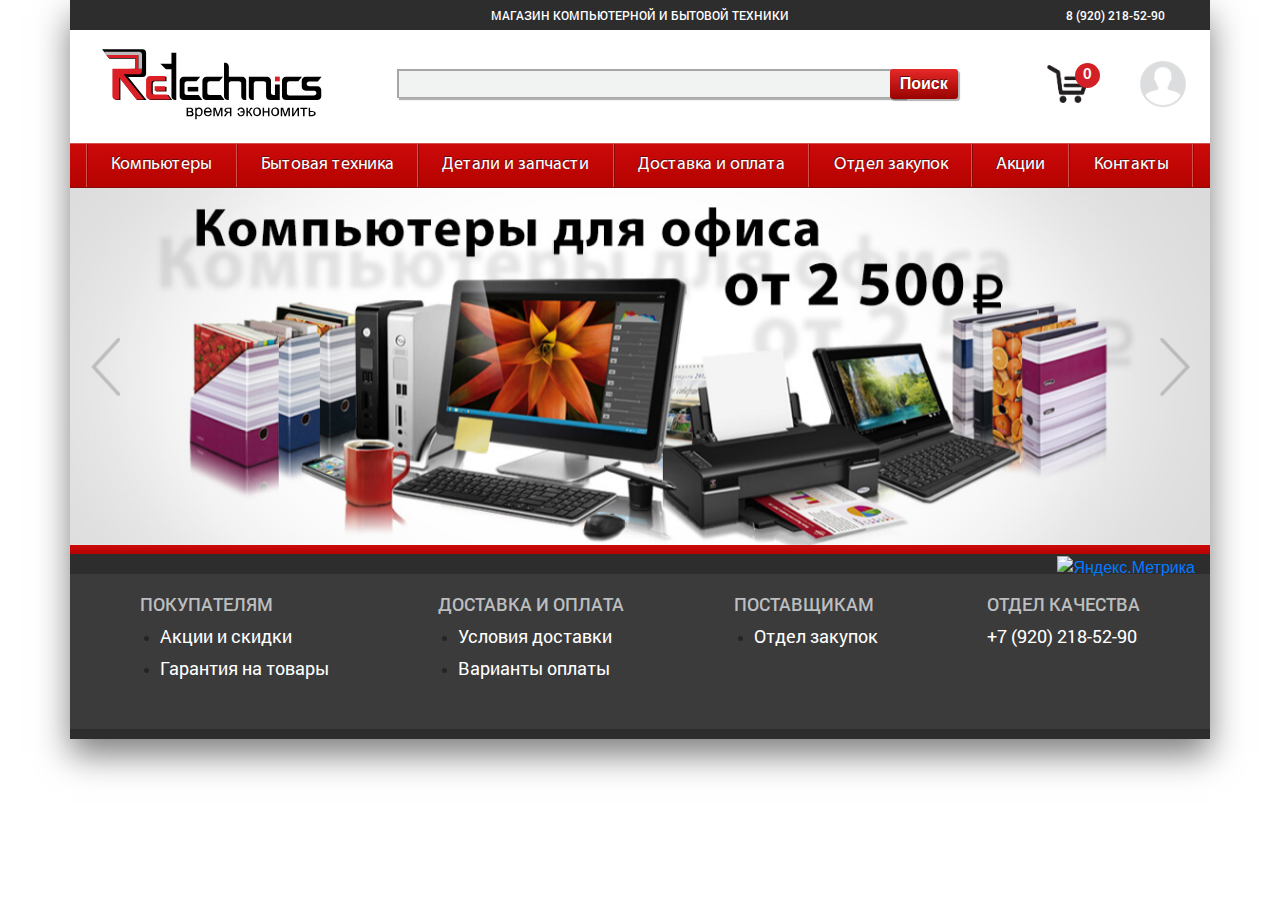
==== commit c5d529c6: "каталог v.10" ====
--- a/index.html
+++ b/index.html
@@ -24,35 +24,39 @@
       <!--container-fluid-->
       <div class="container">
 
+        <!--headline-->
         <div class="row headline">
-          <div class="col-xl-4 col-lg-5 col-md-6 col-sm-8">
+          <div class="col-xl-4 col-lg-5 col-md-6 col-sm-8 d-none d-sm-block"> 
                   <nav class="nav justify-content-around">    
                     <a class="nav-link p-0  d-none d-sm-block d-md-block d-lg-block d-xl-none" href="#">О компании</a>           
                     <a class="nav-link p-0  d-none d-sm-block d-md-block d-lg-block d-xl-none" href="#">Доставка и оплата</a>
                     <a class="nav-link p-0  d-none d-sm-block d-md-block d-lg-block d-xl-none" href="#">Отдел закупок</a>
                   </nav>
           </div>
-          <div class="col-xl-4 col-lg-3 col-md-2 d-none d-md-block">
-            <div class="d-none d-xl-block">МАГАЗИН КОМПЬЮТЕРНОЙ И БЫТОВОЙ ТЕХНИКИ</div>
+          <div class="col-xl-4 col-lg-3 col-md-2 col-12 d-block d-sm-none d-md-block">
+            <div class="d-block d-sm-none d-lg-none d-xl-block text-center">МАГАЗИН КОМПЬЮТЕРНОЙ И БЫТОВОЙ ТЕХНИКИ</div>
           </div>
           <div class="col-xl-2 col-lg-2 col-md-1 d-none d-md-block"></div>
-          <div class="col-xl-2 col-lg-2 col-md-3 col-sm-4 text-center">8 (920) 218-52-90</div>
-        </div>
-
-        <!--headline-->
-        <div class= "">
-
+          <div class="col-xl-2 col-lg-2 col-md-3 col-sm-4 d-none d-sm-block text-center">8 (920) 218-52-90</div>
+        </div>
+        <!--/headline-->
+        
         <!--row logo_search_basket_lk-->
         <div class="row">
+          <div class="col-3 d-block d-sm-none">
+            <div class="headline_mob_src">
+              <a href=""><img src="image/lupa.png"></a>
+            </div>
+          </div>
           <!--header_logo -->
-          <div class="col-xl-3 col-lg-4 col-md-4 col-sm-6">
+          <div class="col-xl-3 col-lg-4 col-md-4 col-sm-6 col-6">
             <div class="headline_logo">
               <a href="#"><img src="image/logo.svg"></a>
             </div> 
           </div>
           <!--/header_logo-->
           <!--header_search -->
-          <div class="col-xl-7 col-lg-6 col-md-4 col-sm-2">
+          <div class="col-xl-7 col-lg-6 col-md-4 col-sm-2 d-none d-sm-block">
             <div class="headline_search">
               <div class="w-100 text-center">
               <form action="/search/index.php" id="src_form">
@@ -67,7 +71,7 @@
           </div>
           <!--/header_search -->
           <!--header_basket -->
-          <div class="col-xl-1 col-lg-1 col-md-2 col-sm-2">
+          <div class="col-xl-1 col-lg-1 col-md-2 col-sm-2 col-3">
             <div class="headline_basket">
               <a href="#">
                 <img src="image/cart.png" alt="Корзина">
@@ -77,7 +81,7 @@
           </div>  
           <!--/header_basket -->
           <!--header_lk -->
-          <div class="col-xl-1 col-lg-1 col-md-2 col-sm-2">
+          <div class="col-xl-1 col-lg-1 col-md-2 col-sm-2 d-none d-sm-block">
             <div class="headline_login">
               <a href="#">
                 <img src="image/login.png" alt=" Личный кабинет">
@@ -93,25 +97,38 @@
           <!--header_menu -->            
             <div class="pl-3 pr-3 h_menu">
               <nav class="nav justify-content-around">       
-                <a class="nav-link active h_menu_item flex-fill d-none d-sm-block d-md-none" href="#">
-                  <i class="fas fa-bars"></i>
-                  <span>Каталог</span>
+                <a class="nav-link active h_menu_item flex-fill d-block d-sm-block d-md-none" 
+                   data-toggle="collapse" 
+                   href="#collapse_menu" 
+                   role="button" 
+                   aria-expanded="false" 
+                   aria-controls="collapse_menu">
+                  <i class="fas fa-bars pr-2"></i>
+                  <span>Каталог товаров</span>
                 </a>
-                <a class="nav-link active h_menu_item flex-fill d-none d-md-block" href="#">Компьютеры</a>
+                <a class="nav-link active h_menu_item flex-fill d-none d-md-block"
+                   data-toggle="collapse" 
+                   href="#collapse_menu" 
+                   role="button" 
+                   aria-expanded="false" 
+                   aria-controls="collapse_menu">
+                   Компьютеры
+                </a>
                 <a class="nav-link h_menu_item flex-fill d-none d-md-block" href="#">Бытовая техника</a>
                 <a class="nav-link h_menu_item flex-fill d-none d-md-block" href="#">Детали и запчасти</a>
                 <a class="nav-link h_menu_item flex-fill d-none d-xl-block" href="#">Доставка и оплата</a>
                 <a class="nav-link h_menu_item flex-fill d-none d-xl-block" href="#">Отдел закупок</a>
-                <a class="nav-link h_menu_item flex-fill" href="#">Акции</a>
-                <a class="nav-link h_menu_item flex-fill" href="#">Контакты</a>
+                <a class="nav-link h_menu_item flex-fill d-none d-sm-block" href="#">Акции</a>
+                <a class="nav-link h_menu_item flex-fill d-none d-sm-block" href="#">Контакты</a>
               </nav>           
             </div>
           <!--/header_menu -->
         </div>
+
         <!--/row header_menu-->
 
           <!--row header_slider-->
-        <div class="row">
+        <div class="row d-none d-sm-block">
 
             <!--header_slider -->
             <div id="carouselExampleIndicators" class="carousel slide" data-ride="carousel">
@@ -141,7 +158,7 @@
           <!--/row header_slider -->
 
           <!--row header_bottom -->
-        <div class="row">
+        <div class="row d-none d-sm-block">
             <div class="headline_bottom"></div>
         </div>
         <!--/row header_bottom -->
@@ -157,14 +174,22 @@
       <div class="container">
           <!--row-->
           <div class="row">
-
+            <div class="collapse" id="collapse_menu">
             <!--left_menu-->
-            <div class="col-xl-4 col-lg-5 p-0 d-none d-lg-block d-xl-block">
+            <div class="my-left-menu col-xl-4 col-lg-5 col-md-6 col-sm-8 col-12 p-0 d-md-block d-lg-none">
               <!--Left menu-->
 
+              <div class="d-inline-flex w-100  d-block d-sm-none">
+                <div class="lmenu text-center">Войти</div>
+                <div class="lmenu">Регистрация</div>
+              </div>
+
               <div class="card p-0">
-                  <div class="card-header lmenu active" id="heading">
+                  <div class="card-header lmenu active" id=" heading">
                       <span>Компьютерная техника</span>
+                      <button type="button" class="close d-md-block d-lg-none" aria-label="Close">
+                        <span aria-hidden="true">&times;</span>
+                      </button>
                   </div>
               </div> 
 
@@ -349,197 +374,16 @@
                 </div>
               </div>
               <!--/Left menu-->              
-            </div>
+            </div> 
             <!--/left_menu-->
-
-            <!--catalog-->
-            <div class="col-xl-8 col-lg-7 col-md-12">
-              <!--breadcrumb-->
-              <div class="row">
-                <div class="col-xl-12 col-lg-12 col-md-12">
-                  <nav aria-label="breadcrumb">
-                    <ol class="breadcrumb">
-                      <li class="breadcrumb-item"><a href="#">Компьютерная техника</a></li>
-                      <li class="breadcrumb-item"><a href="#">Мониторы</a></li>
-                      <li class="breadcrumb-item active" aria-current="page">ЖК 17"</li>
-                    </ol>
-                  </nav>
-                </div>  
-              </div>
-              <!--/breadcrumb-->
-              <!--catalog_title-->
-              <div class="row">
-                <div class="col-xl-12 col-lg-12 col-md-12"><h1>Мониторы</h1></div>  
-              </div>
-              <!--/catalog_title-->
-
-              <!--catalog_view_settings-->
-              <div class="row my-row">
-
-                <!--catalog_sort-->
-                <div class="col-xl-8 col-lg-8 col-md-6"> 
-                  <div class="dropdown">
-                    <button class="btn my-btn dropdown-toggle" type="button" id="dropdownMenuButton" data-toggle="dropdown" aria-haspopup="true" aria-expanded="false">
-                      По возрастанию цены
-                    </button>
-                    <div class="dropdown-menu" aria-labelledby="dropdownMenuButton">
-                      <a class="dropdown-item" href="#">По убыванию цены</a>
-                      <a class="dropdown-item" href="#">По наименованию</a>
-                    </div>
-                  </div>
-                </div>
-                <!--/catalog_sort-->
-                <div class="col-xl-2 col-lg-1 col-md-3"></div>
-                <!--catalog_page_view-->
-                <div class="col-xl-2 col-lg-3 col-md-3 text-right"">
-                  <!--catalog_table_view-->
-                  <a class="table_view" href="#"><img src="image/table_view.png"></a>
-                  <!--catalog_list_view-->
-                  <a class="list_view" href="#"><img src="image/list_view.png"></a>
-                </div>
-                <!--/catalog_page_view-->
-              </div>  
-              <!--catalog_view_settings-->
-
-              <div class="row">
-
-                <div class="col-xl-12 col-lg-12">
-                  <div class="d-flex flex-row justify-content-between">
-                    <div class="c">
-                      <div class="c_in">
-                        <a href=""><img src="image/noimage.png"></a>
-                      </div>
-                      <a href="">Монитор с дефектом ЖК 17" Samsung 740N</a>
-                      <span class="price"> 2150 </span>
-                    </div>
-                    <div class="c">
-                      <div class="c_in">
-                        <a href=""><img src="image/noimage.png"></a>
-                      </div>
-                      <a href="">Монитор с дефектом ЖК 17" Samsung 740N</a>
-                      <span class="price">2150</span>
-                    </div>
-                    <div class="c">
-                      <div class="c_in">
-                        <a href=""><img src="image/prod_1.png"></a>
-                      </div>
-                      <a href="">Монитор с дефектом ЖК 17" Samsung 740N</a>
-                      <span class="price"> 2150 </span>
-                      <div class="sale"><img src="image/sale.png"></div>
-                    </div>
-                    <div class="c d-none d-xl-block">
-                     <div class="c_in">
-                        <a href=""><img src="image/prod_2.png"></a>
-                      </div>
-                      <a href="">Монитор с дефектом ЖК 17" Samsung 740N</a>
-                      <span class="price"> 2150 </span>
-                      <div class="sale"><img src="image/sale.png"></div>
-                    </div>
-                  </div>
-
-                </div>  
-              </div>
-
-              <div class="row">
-
-                <div class="col-xl-12">
-                  <div class="d-flex flex-row justify-content-between">
-                    <div class="c">
-                      <div class="c_in">
-                        <a href=""><img src="image/noimage.png"></a>
-                      </div>
-                      <a href="">Монитор с дефектом ЖК 17" Samsung 740N</a>
-                      <span class="price"> 2150 </span>
-                    </div>
-                    <div class="c">
-                      <div class="c_in">
-                        <a href=""><img src="image/noimage.png"></a>
-                      </div>
-                      <a href="">Монитор с дефектом ЖК 17" Samsung 740N</a>
-                      <span class="price"> 2150 </span>
-                    </div>
-                    <div class="c">
-                      <div class="c_in">
-                        <a href=""><img src="image/prod_1.png"></a>
-                      </div>
-                      <a href="">Монитор с дефектом ЖК 17" Samsung 740N</a>
-                      <span class="price"> 2150 </span>
-                      <div class="sale"><img src="image/sale.png"></div>
-                    </div>
-                    <div class="c d-none d-xl-block">
-                     <div class="c_in">
-                        <a href=""><img src="image/prod_2.png"></a>
-                      </div>
-                      <a href="">Монитор с дефектом ЖК 17" Samsung 740N</a>
-                      <span class="price"> 2150 </span>
-                      <div class="sale"><img src="image/sale.png"></div>
-                    </div>
-                  </div>
-
-                </div>  
-              </div>
-
-              <div class="row">
-
-                <div class="col-xl-12">
-                  <div class="d-flex flex-row justify-content-between">
-                    <div class="c">
-                      <div class="c_in">
-                        <a href=""><img src="image/noimage.png"></a>
-                      </div>
-                      <a href="">Монитор с дефектом ЖК 17" Samsung 740N</a>
-                      <span class="price"> 2150 </span>
-                    </div>
-                    <div class="c">
-                      <div class="c_in">
-                        <a href=""><img src="image/noimage.png"></a>
-                      </div>
-                      <a href="">Монитор с дефектом ЖК 17" Samsung 740N</a>
-                      <span class="price"> 2150 </span>
-                    </div>
-                    <div class="c">
-                      <div class="c_in">
-                        <a href=""><img src="image/prod_1.png"></a>
-                      </div>
-                      <a href="">Монитор с дефектом ЖК 17" Samsung 740N</a>
-                      <span class="price"> 2150 </span>
-                      <div class="sale"><img src="image/sale.png"></div>
-                    </div>
-                    <div class="c d-none d-xl-block">
-                     <div class="c_in">
-                        <a href=""><img src="image/prod_2.png"></a>
-                      </div>
-                      <a href="">Монитор с дефектом ЖК 17" Samsung 740N</a>
-                      <span class="price"> 2150 </span>
-                      <div class="sale"><img src="image/sale.png"></div>
-                    </div>
-                  </div>
-
-                </div>  
-              </div>
-
-              <!--pagination-->
-              <div class="row my-row">
-                <div class="col-xl-12">
-                  <nav aria-label="Навигация по страиницам">
-                    <ul class="pagination justify-content-center">
-                      <li class="page-item"><a class="page-link my-page" href="#">Назад</a></li>
-                      <li class="page-item"><a class="page-link rounded-circle my-page active" href="#">1</a></li>
-                      <li class="page-item"><a class="page-link rounded-circle my-page" href="#">2</a></li>
-                      <li class="page-item"><a class="page-link rounded-circle my-page" href="#">3</a></li>
-                      <li class="page-item"><a class="page-link rounded-circle my-page" href="#">4</a></li>
-                      <li class="page-item"><a class="page-link rounded-circle my-page" href="#">57</a></li>
-                      <li class="page-item"><a class="page-link my-page" href="#">Вперед</a></li>
-                    </ul>
-                  </nav>
-                </div>
-              </div>
-              <!--pagination-->
-            </div>
-            <!--/catalog-->
-
+            </div>
+            <!--/left_menu-->
           </div> 
           <!--/row-->
+
+          <div class="row">
+            
+          </div>
       </div>
       <!--/container-fluid-->
     </content>
@@ -572,8 +416,8 @@
                 <li><a href="#">Гарантия на товары</a></li>
               </ul>
 
-              <h3 class="d-sm-block d-md-none">Поставщикам</h3>
-              <ul class="d-sm-block d-md-none">
+              <h3 class="d-block d-sm-block d-md-none">Поставщикам</h3>
+              <ul class="d-block d-sm-block d-md-none">
                   <li><a href="#">Отдел закупок</a></li>
               </ul>
             </div>
@@ -590,7 +434,7 @@
                 </ul>
             </div>
           
-            <div class="d-sm-none d-md-block">
+            <div class="d-none d-sm-none d-md-block">
                 <h3>Поставщикам</h3>
                 <ul>
                   <li><a href="#">Отдел закупок</a></li>
--- a/template_styles.css
+++ b/template_styles.css
@@ -1,6 +1,3 @@
-body {
-	color: #000000;
-}
 
 h1{
     font-family: "Roboto-Bold";
@@ -13,6 +10,16 @@
 }
 .my-row{
     margin-bottom: 30px;
+}
+.fas .fa-filter{
+    background: #CE0202;
+}
+.close{
+    color: #fff;
+    opacity: 1;
+    font-size: 30px;
+    text-shadow: none;
+    font-weight: normal;
 }
 /*** header***/
 
@@ -129,7 +136,7 @@
     background: linear-gradient(to bottom, rgba(204,10,10,1) 0%,rgba(181,3,0,1) 100%);    
     width: 100%;
     border-top: 1px solid #D55251;
-    border-bottom: 1px solid #231F20;; 
+    border-bottom: 1px solid #8A0C0A;; 
 }
 .h_menu a:hover{
     background: #990300;
@@ -190,8 +197,12 @@
 /***  content***/
 
 /*Левое меню*/
+.my-left-menu{
+    z-index: 2000;
+    position: absolute;
+}
 .LM {
-    border: #E3E4E5 solid 2px;
+
     padding: 0;
     cursor: pointer;
 }
@@ -210,6 +221,7 @@
     filter: progid:DXImageTransform.Microsoft.gradient( startColorstr='#ffffff', endColorstr='#f1f2f2',GradientType=0 ); /* IE6-9 */
     text-align: left;
     padding: 10px 35px;
+    border: #E3E4E5 solid 1px;
     }
 .lmenu:hover{
     background: rgb(230,231,232); /* Old browsers */
@@ -226,6 +238,7 @@
         background: linear-gradient(to bottom, rgba(204,10,10,1) 0%,rgba(181,3,0,1) 100%);
         color: #fff;
         border-radius: 0;
+        border: rgba(181,3,0,1) solid 1px;
     }   
 .lmenu a{
     width: 100%
@@ -295,9 +308,6 @@
     background: #F5F6F6;
     border-color: #B9BBBD;
 }
-.table_view img{
-    
-}
 .list_view{
     background-image: url(image/list_view.png);
 }
@@ -398,8 +408,261 @@
 }
 
 /* /Блок Каталог*/
+
+.my-filter{
+    font-family: "RobotoMedium";
+    font-size: 18px;
+}
+.my-filter button{
+    width: 283px;
+    height: 44px;
+    border-top-left-radius: 10px;
+    border-bottom-left-radius: 10px;
+    border-top-right-radius: 10px;
+    border-bottom-right-radius: 10px;
+    box-shadow: none;
+    border: 1px solid #909295;
+}
+
+.product_foto{
+    display: inline-block;
+    text-align: center;
+}
+
+.product_foto_item, 
+.product_foto_item1 {
+    width: 74px;
+    height: 74px;
+    display:flex;
+    justify-content: center; /*центрируем элемент по горизонтали */
+    align-items: center; /* и вертикали */
+    overflow: hidden; /* если элемент больше блока-родителя – обрезаем лишнее */
+}
+.product_foto_item1{
+    height: 37px;
+}
+.fa
+{
+    color: #909295;
+}
+.product_foto_item img{
+    max-width: 74px;
+    max-height: 74px;
+    overflow: hidden;
+    display: block;
+    margin: 0 auto;
+}
+.my_prod, .my_prod_kod{
+    width: 563px;
+    height: 425px;
+    display:flex;
+    justify-content: center; /*центрируем элемент по горизонтали */
+    align-items: center; /* и вертикали */
+    overflow: hidden; 
+}
+.my_prod_kod{
+    height: 45px;
+}
+.my_prod img{
+    max-width: 563px;
+    max-height: 425px;
+    overflow: hidden;
+    display: block;
+    margin: 0 auto;
+}
+.my_prod_kod p{
+    max-width: 563px;
+    max-height: 45px;
+    overflow: hidden;
+    display: block;
+    margin: 0 auto;
+    font-family:  "RobotoRegular";
+    font-size: 17px;
+}
+.prod_price{
+    width: 100%;
+    height: 100%;
+    display: flex;
+    justify-content: center; /*центрируем элемент по горизонтали */
+    align-items: center; /* и вертикали */
+    overflow: visible; /
+}
+.prod_price_in,
+.product_price{
+    max-width: 315px;
+    max-height: 335px;
+    margin: 0 auto;
+    display:flex;
+    justify-content: space-around; /*центрируем элемент по горизонтали */
+    align-items: center; /* и вертикали */
+    overflow: visible; 
+}
+
+.product_price p{
+
+}
+.new_pr{
+    font-size: 27px;
+    font-family: "Roboto-Bold";
+    color:#231F20;
+}
+.old_pr{
+    font-size: 17px;
+    font-family:  "RobotoRegular";
+    text-decoration: line-through;
+    color:#666666;
+}
+.new_pr:after,
+.old_pr:after{
+    content: " pуб.";
+    margin-right: 10px;
+}
+.bt_buy{
+    background: #CE0202;
+    color: #fff;
+    font-size: 18px;
+    font-family: "Roboto-Bold";
+    border: none;
+    border-top-left-radius: 10px;
+    border-bottom-left-radius: 10px;
+    border-top-right-radius: 10px;
+    border-bottom-right-radius: 10px;
+    padding: 10px 30px;
+    line-height: initial;
+}
+.sale_txt{
+    font-size: 17px;
+    font-family:  "RobotoMedium";
+}
+.dostavka{
+    background: #F7F7F7;
+    border-top-left-radius: 10px;
+    border-bottom-left-radius: 10px;
+    border-top-right-radius: 10px;
+    border-bottom-right-radius: 10px;
+    box-shadow:  0 0 10px  rgba(0,0,0,0.3);   
+    padding: 30px;   
+}
+.dostavka ul,
+.dostavka li{
+    list-style: none;
+    padding: 0;
+    margin: 0;
+    font-size: 19px;
+    font-family: "RobotoRegular";
+}
+.dostavka p{
+    font-size: 24px;
+    font-family: "Roboto-Bold";  
+    margin-bottom: 5px; 
+} 
+.product_tabs .nav-item 
+{
+    background: #F5F6F6;
+    color: #231F20;
+    font-size: 18px;
+    font-family: "RobotoMedium";
+    text-align: center;
+    border: 1px #B9BBBD solid;
+}
+.product_tabs .nav-item.active{
+   color: #fff; 
+   background: linear-gradient(to bottom, rgba(204,10,10,1) 0%,rgba(181,3,0,1) 100%);    
+}
+.product_spec {
+    color: #231F20;
+    font-size: 19px;
+    font-family: "RobotoRegular";
+}
+.product_spec li{
+    list-style: none;
+    padding-left: 20px;
+}
+.product_sale{
+    width: 320px;
+    background: #F7F7F7;
+    border-top-left-radius: 10px;
+    border-bottom-left-radius: 10px;
+    border-top-right-radius: 10px;
+    border-bottom-right-radius: 10px;
+    box-shadow:  0 0 10px  rgba(0,0,0,0.3);
+}
+.product_sale img{
+    position: relative;
+    width: 45px;
+    height:60px;
+    margin-top: 25px;
+}
+.product_sale_txt{
+    color: #231F20;
+    font-size: 19px;
+    font-family: "RobotoRegular";
+    margin-top: 35px;
+}
+.product_sale_txt h1{
+    color:  #231F20;
+    margin-bottom: 5px;
+}
+.tab_shops{
+    border-collapse: collapse;
+}
+.tab_shops thead tr{
+    width: 100%;
+    border-top: 1px solid #B9BBBD;
+    background: #F6F6F6;
+}
+.tab_shops tbody tr{
+    width: 100%;
+    border-bottom: 1px solid #B9BBBD;
+}
+.tab_shops thead tr td{
+    padding:10px;
+    font-size: 18px;
+    font-family:  "RobotoMedium";
+}
+.tab_shops tbody tr td{
+    font-size: 19px;
+    font-family: "RobotoRegular";
+}
+.Username_style{
+    color: #231F20;
+    font-size: 19px;
+    font-family:  "RobotoMedium"; 
+    padding-right: 30px;
+}
+.date_style{
+    color: #666666;
+    font-size: 17px;
+    font-family:  "RobotoRegular"; 
+}
+.userreview{
+    color: #231F20;
+    font-size: 18px;
+    font-family:  "RobotoRegular"; 
+}
+.comm_btn a{
+    color: #666666;
+    font-size: 14px;
+    font-family:  "RobotoRegular"; 
+}
+.comm_btn a:hover {
+    font-weight: 900;
+}
+.reining{
+    width: 100%;
+    background: #F5F6F6;
+    color: #231F20;
+    font-size: 19px;
+    font-family:  "RobotoMedium"; 
+    border-top-left-radius: 10px;
+    border-bottom-left-radius: 10px;
+    border-top-right-radius: 10px;
+    border-bottom-right-radius: 10px;
+    box-shadow:  0 0 10px  rgba(0,0,0,0.3);   
+    padding: 10px;
+}
+
 /***  /content***/
-
 /*Подвал сайта*/
 .footer_metrika{
     background: #2E2D2E;
@@ -424,22 +687,24 @@
 .footer_menu ul{
     list-style-type: disc;
     padding: 0 0 0 20px;
-    margin-bottom: 5px;
 }
 .footer_menu li {
     padding: 0 0 5px 0;
 }
-.footer_menu ul, li a{
+.footer_menu ul a, 
+.footer_menu li a{
     color: #fff;
     text-decoration: none;
     font-size: 18px;
     font-family: "RobotoRegular";
+    padding-left: -5px;
  } 
 
  .footer_menu li a:hover {
     text-decoration: underline;
     color: #fff;
 }
+
 /*подвал сайта*/
 
 /*Адаптация*/
@@ -464,7 +729,7 @@
     .carousel-control-prev{
     left: -30px;
     }
-.carousel-control-next{
+    .carousel-control-next{
     right: -30px;
     }
 }
@@ -478,8 +743,11 @@
     .carousel-control-prev{
     left: -10px;
     }
-.carousel-control-next{
+    .carousel-control-next{
     right: -10px;
+    }
+    .my-left-menu{
+        z-index: 100;
     }
 }
 @media screen and (max-width: 576px){
@@ -489,5 +757,21 @@
     .headline_mob_src{
         display: flex;
     }
-
+    .headline_basket a span{
+        bottom: 50px;
+        right: 20px;
+    }
+   .h_menu:hover{
+        background: #990300;
+   }
+    .h_menu .nav, .h_menu_item{
+        border-left: none;
+        border-right: none;
+    }
+    .footer_menu ul, li a{
+        font-size: 16px;
+    }
+    .my-left-menu{
+        z-index: 100;
+    }
 }